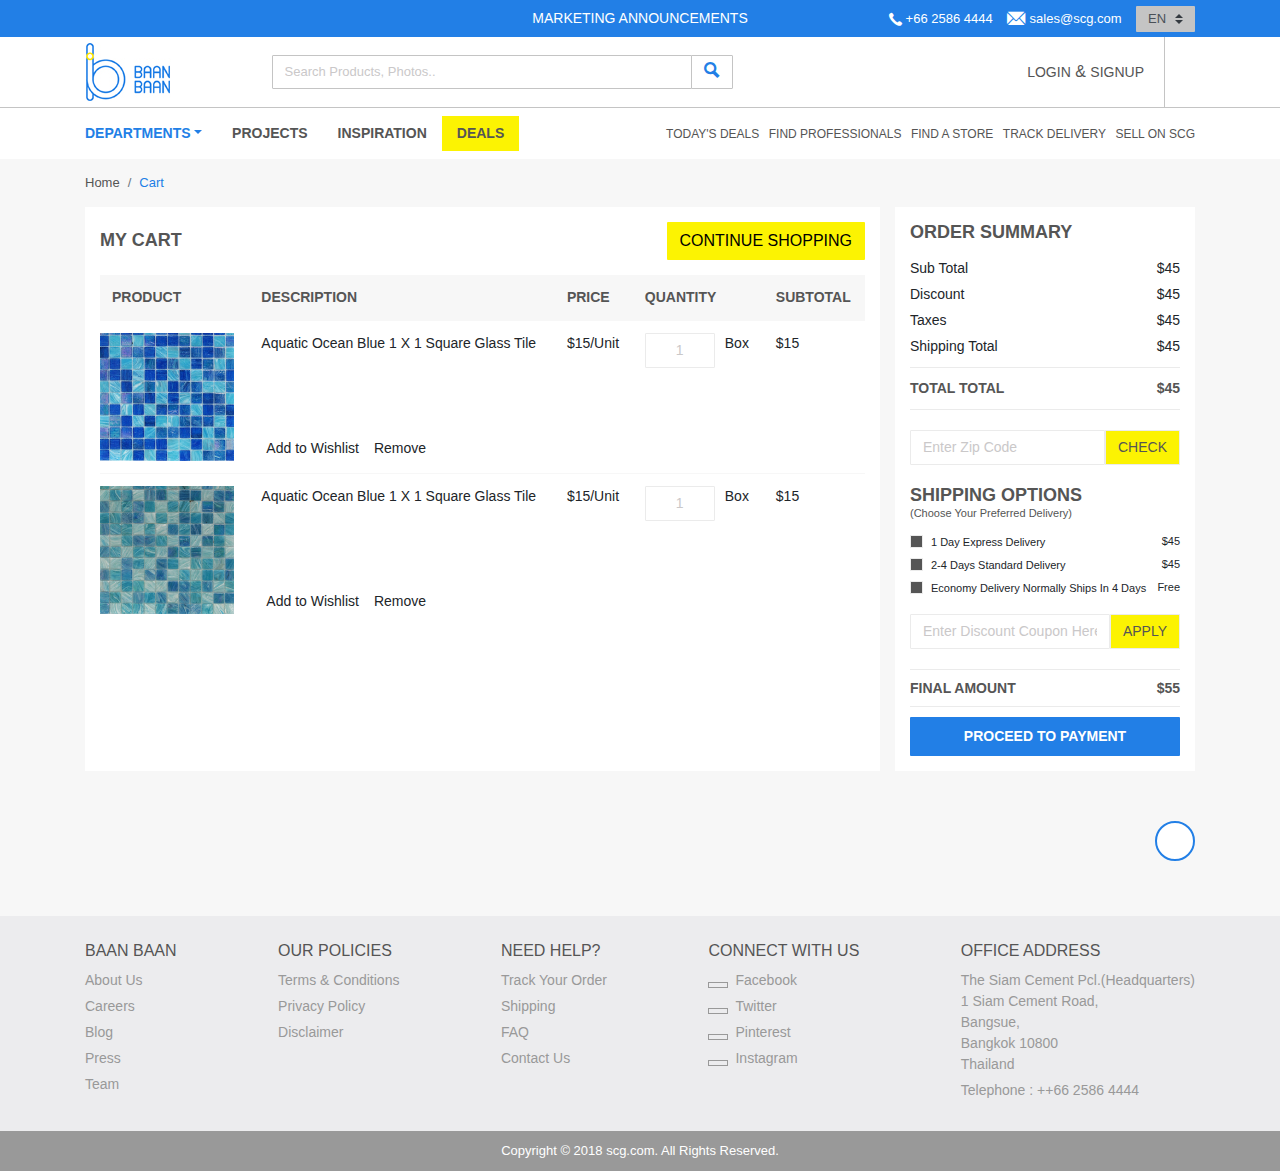
==== cart.html @ ddc169be "cart and inspiration" ====
<!doctype html>
<html lang="en">
    <head>
        <meta charset="utf-8">
        <meta name="viewport" content="width=device-width, initial-scale=1, shrink-to-fit=no">
        <meta name="description" content="">
        <meta name="author" content="">
        <link rel="icon" href="images/favicon.ico">

        <title>Baan Baan - Cart</title>

        <!-- Bootstrap core CSS -->
        <link href="css/bootstrap.min.css" rel="stylesheet">

        <link rel="stylesheet" href="https://use.fontawesome.com/releases/v5.1.0/css/all.css" integrity="sha384-lKuwvrZot6UHsBSfcMvOkWwlCMgc0TaWr+30HWe3a4ltaBwTZhyTEggF5tJv8tbt" crossorigin="anonymous">

        <!-- Icon styles for this template -->
        <link href="css/icomoon.css" rel="stylesheet">

        <!-- Custom styles for this template -->
        <link href="css/style.css" rel="stylesheet">
    </head>

    <body>

        <div class="wrap">
            <div class="badge-panel">
                <div class="container">
                    <div class="clearfix pad">
                        <span class="mobsignup"><a href="#">Login</a> / <a href="#">Signup</a></span>
                        <div class="badge-items">
                            <span class="tele">
                                <i class="icon-phone"></i> +66 2586 4444
                            </span>
                            <span class="mail">
                                <i class="icon-envelope"></i> <a href="mailto:sales@scg.com">sales@scg.com</a>
                            </span>
                            <span class="lang">
                                <select class="custom-select">
                                    <option selected>En</option>
                                    <option value="1">Ge</option>
                                    <option value="2">Fr</option>
                                    <option value="3">Sp</option>
                                </select>
                            </span>
                        </div>
                        <h4>Marketing Announcements</h4>
                    </div>
                </div>
            </div>
            <div class="header-panel">
                <div class="container">
                    <div id="logo"><a href="index.html" title="Baan Baan"><img src="images/logo.jpg" alt="Baan Baan"></a></div>
                    <div id="main-search">
                        <div class="input-group">
                            <input type="text" class="form-control" placeholder="Search Products, Photos.." aria-label="Search Products, Photos.." aria-describedby="basic-addon2">
                            <div class="input-group-append">
                                <button class="btn btn-outline-secondary" type="button"><i class="icon-search"></i></button>
                            </div>
                        </div>
                    </div>
                    <div id="account"><span id="signup">
                        <a href="#">Login</a> &amp; <a href="#">Signup</a>
                        </span>
                        <span id="cart">
                            <a href="#"><i class="far fa-heart"></i></a>
                            <a href="cart.html"><i class="fas fa-shopping-cart"></i></a>
                        </span>
                    </div>
                </div>
            </div>
        </div>


        <div id="menu_area" class="menu-area">
            <div class="container">
                <div class="">


                    <div class="nav-pad-main">
                        <div class="nav-pad-quick">
                            <ul class="quickmain">
                                <li><a href="#">Today's Deals</a></li>
                                <li><a href="#">Find Professionals</a></li>
                                <li><a href="#">Find A Store</a></li>
                                <li><a href="#">Track Delivery</a></li>
                                <li><a href="#">Sell On SCG</a></li>
                            </ul>
                            <div class="quickmob btn-group">
                                <button type="button" class="btn btn-link dropdown-toggle" data-toggle="dropdown" aria-haspopup="true" aria-expanded="false">
                                    <i class="fas fa-ellipsis-v"></i>
                                </button>
                                <div class="dropdown-menu dropdown-menu-right">
                                    <button class="dropdown-item" type="button">Today's Deals</button>
                                    <button class="dropdown-item" type="button">Find Professionals</button>
                                    <button class="dropdown-item" type="button">Find A Store</button>
                                    <button class="dropdown-item" type="button">Track Delivery</button>
                                    <button class="dropdown-item" type="button">Sell On SCG</button>
                                </div>
                            </div>
                        </div>
                        <nav class="navbar navbar-light navbar-expand-lg mainmenu">
                            <button class="navbar-toggler" type="button" data-toggle="collapse" data-target="#navbarSupportedContent" aria-controls="navbarSupportedContent" aria-expanded="false" aria-label="Toggle navigation">
                                <span class="navbar-toggler-icon"></span>
                            </button>
                            <div class="collapse navbar-collapse" id="navbarSupportedContent">
                                <ul class="navbar-nav mr-auto">

                                    <li class="active dropdown">
                                        <a class="dropdown-toggle" href="#" id="navbarDropdown" role="button" data-toggle="dropdown" aria-haspopup="true" aria-expanded="false">Departments</a>
                                        <ul class="dropdown-menu parent" aria-labelledby="navbarDropdown">
                                            <li class="dropdown">
                                                <a class="dropdown-toggle" href="#" id="navbarDropdown" role="button" data-toggle="dropdown" aria-haspopup="true" aria-expanded="false">Flooring</a>
                                                <ul class="dropdown-menu" aria-labelledby="navbarDropdown">
                                                    <li><a href="#">Laminate</a></li>
                                                    <li><a href="#">Hardwood</a></li>
                                                    <li><a href="#">Tile</a></li>
                                                </ul>
                                            </li>
                                            <li><a href="#">Ceiling</a></li>
                                            <li><a href="#">Roofing</a></li>
                                            <li><a href="#">Landscaping</a></li>
                                            <li><a href="#">Bathroom</a></li>
                                            <li><a href="#">Kitchen</a></li>
                                            <li><a href="#">Doors &amp; Windows</a></li>
                                            <li><a href="#">Furniture</a></li>
                                            <li><a href="#">Accessories</a></li>

                                        </ul>
                                    </li>

                                    <li><a href="#">Projects</a></li>
                                    <li><a href="inspiration.html">Inspiration</a></li>
                                    <li><a href="product-list.html" class="special">Deals</a></li>

                                </ul>
                            </div>
                        </nav>
                    </div>

                </div>
            </div>
        </div>   


        <main role="content" class="content-wrap" id="product-detail">
            <div class="container">
                <nav aria-label="breadcrumb">
                    <ol class="breadcrumb">
                        <li class="breadcrumb-item"><a href="#">Home</a></li>
                        <li class="breadcrumb-item active" aria-current="page">Cart</li>
                    </ol>
                </nav>

                <div class="cart-pad">
                    <div class="my-cart">
                        <h1>my cart<button class="btn btn-shopping">Continue Shopping</button></h1>
                        <div class="table-responsive">
                            <table class="table">

                                <thead>
                                    <tr>
                                        <th scope="col">Product</th>
                                        <th scope="col">Description</th>
                                        <th scope="col">Price</th>
                                        <th scope="col">Quantity</th>
                                        <th scope="col">Subtotal</th>
                                    </tr>
                                </thead>
                                <tbody>
                                    <tr>
                                        <td scope="row"><div class="bximg">
                                            <a href="product-detail.html"><img src="images/product1.jpg" alt="Best Deal 1"></a>
                                            </div></td>
                                        <td>
                                            <div class="my-cart-item-desc">
                                                <span class="cart-item-desc">Aquatic Ocean Blue 1 X 1 Square Glass Tile</span>
                                                <span class="cart-item-add-remove"><i class="far fa-heart"></i>Add to Wishlist<i class="far fa-trash-alt"></i>Remove</span>
                                            </div>

                                        </td>
                                        <td>$15/Unit</td>
                                        <td><label class="quantity"><input type="text" value="1" class="form-control">Box</label></td>
                                        <td>$15</td>
                                    </tr>
                                    <tr>
                                        <td scope="row"><div class="bximg">
                                            <a href="product-detail.html"><img src="images/product2.jpg" alt="Best Deal 1"></a>
                                            </div></td>
                                        <td>
                                            <div class="my-cart-item-desc">
                                                <span class="cart-item-desc">Aquatic Ocean Blue 1 X 1 Square Glass Tile</span>
                                                <span class="cart-item-add-remove"><i class="far fa-heart"></i>Add to Wishlist<i class="far fa-trash-alt"></i>Remove</span>
                                            </div>

                                        </td>
                                        <td>$15/Unit</td>
                                        <td><label class="quantity"><input type="text" value="1" class="form-control">Box</label></td>
                                        <td>$15</td>
                                    </tr>

                                </tbody>
                            </table>
                        </div>
                    </div>
                    <div class="order-summary">
                        <div class="pad">
                            <h1>Order Summary</h1>
                            <div class="order-list">
                                <ul>
                                    <li><label>Sub Total</label> <label>$45</label></li>
                                    <li><label>Discount</label> <label>$45</label></li>
                                    <li><label>Taxes</label> <label>$45</label></li>
                                    <li><label>Shipping Total</label> <label>$45</label></li>
                                    <li><label>Total Total</label> <label>$45</label></li>

                                </ul>
                            </div>

                            <div class="bx-inp">
                                <form>
                                    <input type="text" class="form-control" id="inlineFormInputName" placeholder="Enter Zip Code">
                                    <button type="submit" class="btn btn-primary">Check</button>
                                </form>
                            </div>
                        </div>
                        <div class="pad">
                            <h1>Shipping Options<small>(Choose your preferred delivery)</small></h1>
                            <div class="order-list shipping">
                                <ul>
                                    <li><label><span class="color-badge">&nbsp;</span>1 Day Express Delivery</label> <label>$45</label></li>
                                    <li><label><span class="color-badge">&nbsp;</span>2-4 Days Standard Delivery</label> <label>$45</label></li>
                                    <li><label><span class="color-badge">&nbsp;</span>Economy delivery normally ships in 4 days</label> <label>Free</label></li>
                                    <li><div class="bx-inp">
                                        <form>
                                            <input type="text" class="form-control" id="inlineFormInputName" placeholder="Enter Discount Coupon Here">
                                            <button type="submit" class="btn btn-primary">Apply</button>
                                        </form>
                                        </div></li>
                                    <li><label>Final Amount</label> <label>$55</label></li>

                                </ul>
                            </div>
                            
                        </div>
                        <button type="button" class="btn btn-payment btn-lg btn-block">Proceed to Payment</button>
                    </div>
                </div>

            </div>
        </main>

        <!--        <button type="button" id="btn-feed" class="btn">Feedback</button>-->

        <div id="chat-wrap">
            <div class="container">
                <button class="popper" data-toggle="popover"><i class="fas fa-comments"></i></button> 
                <div class="popper-content" style="display: none;">
                    <div class="bxchat">
                        <div class="head">
                            <h2>MySCG Team<br><span>Instant Communicator</span></h2>
                        </div>
                        <div class="pad">
                            <button type="button" class="btn btn-primary btn-md btn-block">Start A Conversation</button>
                        </div>
                    </div>
                </div>
            </div>
        </div>







        <footer id="footer">
            <div class="container">
                <div class="foot-pad">
                    <ul>
                        <li><h3>Baan Baan</h3></li>
                        <li><a href="#">About Us</a></li>
                        <li><a href="#">Careers</a></li>
                        <li><a href="#">Blog</a></li>
                        <li><a href="#">Press</a></li>
                        <li><a href="#">Team</a></li>
                    </ul>
                    <ul>
                        <li><h3>Our Policies</h3></li>
                        <li><a href="#">Terms &amp; Conditions</a></li>
                        <li><a href="#">Privacy Policy</a></li>
                        <li><a href="#">Disclaimer</a></li>
                    </ul>
                    <ul>
                        <li><h3>Need Help?</h3></li>
                        <li><a href="#">Track Your Order</a></li>
                        <li><a href="#">Shipping</a></li>
                        <li><a href="#">FAQ</a></li>
                        <li><a href="#">Contact Us</a></li>
                    </ul>
                    <ul>
                        <li><h3>Connect with Us</h3></li>
                        <li><a href="#"><span><i class="fab fa-facebook-f"></i></span>Facebook</a></li>
                        <li><a href="#"><span><i class="fab fa-twitter"></i></span>Twitter</a></li>
                        <li><a href="#"><span><i class="fab fa-pinterest"></i></span>Pinterest</a></li>
                        <li><a href="#"><span><i class="fab fa-instagram"></i></span>Instagram</a></li>
                    </ul>
                    <ul>
                        <li><h3>Office Address</h3></li>
                        <li>The Siam Cement Pcl.(Headquarters)<br>
                            1 Siam Cement Road,<br>
                            Bangsue,<br>
                            Bangkok 10800<br>
                            Thailand
                        </li>
                        <li>Telephone : ++66 2586 4444</li>
                    </ul>
                </div>
            </div>
            <div class="rights">
                Copyright &copy; 2018 scg.com. All Rights Reserved.
            </div>
        </footer>







        <button onclick="topFunction()" id="myBtn" title="Go to top"><i class="fas fa-arrow-circle-up"></i></button>



        <script>
            // When the user scrolls down 20px from the top of the document, show the button
            window.onscroll = function() {scrollFunction()};

            function scrollFunction() {
                if (document.body.scrollTop > 20 || document.documentElement.scrollTop > 20) {
                    document.getElementById("myBtn").style.display = "block";
                } else {
                    document.getElementById("myBtn").style.display = "none";
                }
            }

            // When the user clicks on the button, scroll to the top of the document
            function topFunction() {
                document.body.scrollTop = 0;
                document.documentElement.scrollTop = 0;
            }
        </script>


        <!-- Bootstrap core JavaScript
================================================== -->
        <!-- Placed at the end of the document so the pages load faster -->
        <script src="js/jquery-3.2.1.slim.min.js" integrity="sha384-KJ3o2DKtIkvYIK3UENzmM7KCkRr/rE9/Qpg6aAZGJwFDMVNA/GpGFF93hXpG5KkN" crossorigin="anonymous"></script>
        <script>window.jQuery || document.write('<script src="js/jquery-slim.min.js"><\/script>')</script>
        <script src="js/popper.min.js"></script>
        <script src="js/bootstrap.min.js"></script>

        <!--Custom Chat Box-->
        <script>
            $('.popper').popover({
                placement: 'top',
                container: '#chat-wrap .container',
                html: true,
                content: function () {
                    return $(this).next('.popper-content').html();
                }
            });

        </script>
        <!--Custom Chat Box-->
        <!--Prevent auto slide in Carousel-->
        <script>
            $('.carousel').carousel({
                interval: false;
            });
        </script>
        <!--Prevent auto slide in Carousel-->
    </body>
</html>
---- css/icomoon.css ----
@font-face {
  font-family: 'icomoon';
  src:  url('fonts/icomoon.eot?jbvt9e');
  src:  url('fonts/icomoon.eot?jbvt9e#iefix') format('embedded-opentype'),
    url('fonts/icomoon.ttf?jbvt9e') format('truetype'),
    url('fonts/icomoon.woff?jbvt9e') format('woff'),
    url('fonts/icomoon.svg?jbvt9e#icomoon') format('svg');
  font-weight: normal;
  font-style: normal;
}

[class^="icon-"], [class*=" icon-"] {
  /* use !important to prevent issues with browser extensions that change fonts */
  font-family: 'icomoon' !important;
  speak: none;
  font-style: normal;
  font-weight: normal;
  font-variant: normal;
  text-transform: none;
  line-height: 1;
  
  /* Enable Ligatures ================ */
  letter-spacing: 0;
  -webkit-font-feature-settings: "liga";
  -moz-font-feature-settings: "liga=1";
  -moz-font-feature-settings: "liga";
  -ms-font-feature-settings: "liga" 1;
  font-feature-settings: "liga";
  -webkit-font-variant-ligatures: discretionary-ligatures;
  font-variant-ligatures: discretionary-ligatures;

  /* Better Font Rendering =========== */
  -webkit-font-smoothing: antialiased;
  -moz-osx-font-smoothing: grayscale;
}

.icon-ar-logo:before {
  content: "\e961";
}
.icon-display-setting:before {
  content: "\e960";
  color: #4a4a4a;
}
.icon-points:before {
  content: "\e959";
}
.icon-fullscreen:before {
  content: "\e95f";
}
.icon-conference-graphic .path1:before {
  content: "\e95d";
  color: rgb(65, 65, 65);
}
.icon-conference-graphic .path2:before {
  content: "\e95e";
  margin-left: -4.96484375em;
  color: rgb(99, 188, 72);
}
.icon-externallinks:before {
  content: "\e95c";
  color: #77aaa0;
}
.icon-seehow-right:before {
  content: "\e95b";
  color: #6ea393;
}
.icon-seehow-down:before {
  content: "\e95a";
  color: #6ea393;
}
.icon-basic:before {
  content: "\e956";
  color: #5d5d5d;
}
.icon-color:before {
  content: "\e957";
  color: #5d5d5d;
}
.icon-stripe:before {
  content: "\e958";
  color: #5d5d5d;
}
.icon-one-col-grid:before {
  content: "\e949";
  color: #6aa899;
}
.icon-one-two-third-col-grid:before {
  content: "\e94a";
  color: #6aa899;
}
.icon-two-col-grid:before {
  content: "\e94b";
  color: #6aa899;
}
.icon-two-third-one-col-grid:before {
  content: "\e94c";
  color: #6aa899;
}
.icon-browser:before {
  content: "\e955";
  color: #cdcdcd;
}
.icon-warning:before {
  content: "\e954";
}
.icon-twitter3:before {
  content: "\e953";
}
.icon-twitter2:before {
  content: "\e909";
}
.icon-add-folder:before {
  content: "\e946";
}
.icon-add-report:before {
  content: "\e947";
}
.icon-add-search:before {
  content: "\e948";
}
.icon-mlg-logo:before {
  content: "\e945";
}
.icon-program-alt-3:before {
  content: "\e944";
}
.icon-question-circle:before {
  content: "\e943";
}
.icon-default_chatuser .path1:before {
  content: "\e939";
  color: rgb(188, 214, 209);
}
.icon-default_chatuser .path2:before {
  content: "\e93a";
  margin-left: -1.0185546875em;
  color: rgb(255, 255, 255);
  opacity: 0.5;
}
.icon-default_chatuser .path3:before {
  content: "\e93b";
  margin-left: -1.0185546875em;
  color: rgb(255, 255, 255);
  opacity: 0.5;
}
.icon-default_chatuser .path4:before {
  content: "\e93c";
  margin-left: -1.0185546875em;
  color: rgb(119, 170, 160);
}
.icon-default_user .path1:before {
  content: "\e93d";
  color: rgb(188, 214, 209);
}
.icon-default_user .path2:before {
  content: "\e93e";
  margin-left: -1.1171875em;
  color: rgb(119, 170, 160);
}
.icon-default_user .path3:before {
  content: "\e93f";
  margin-left: -1.1171875em;
  color: rgb(119, 170, 160);
}
.icon-default_user .path4:before {
  content: "\e940";
  margin-left: -1.1171875em;
  color: rgb(119, 170, 160);
}
.icon-default_user .path5:before {
  content: "\e941";
  margin-left: -1.1171875em;
  color: rgb(119, 170, 160);
}
.icon-default_user .path6:before {
  content: "\e942";
  margin-left: -1.1171875em;
  color: rgb(119, 170, 160);
}
.icon-remove-circle:before {
  content: "\e938";
}
.icon-analytics-locked:before {
  content: "\e937";
}
.icon-trial-logo:before {
  content: "\e936";
}
.icon-npxstd-logo:before {
  content: "\e932";
}
.icon-basic-logo:before {
  content: "\e933";
}
.icon-npxent-logo:before {
  content: "\e934";
}
.icon-npxpro-logo:before {
  content: "\e935";
}
.icon-npxnow-logo:before {
  content: "\e931";
}
.icon-research:before {
  content: "\e930";
}
.icon-npx-logo:before {
  content: "\e92e";
}
.icon-npxnow:before {
  content: "\e92f";
}
.icon-info-2:before {
  content: "\e92d";
}
.icon-dogandbone:before {
  content: "\e92c";
  color: #555;
}
.icon-robot:before {
  content: "\e92b";
  color: #6aa898;
}
.icon-popup:before {
  content: "\e929";
}
.icon-drag2:before {
  content: "\e92a";
}
.icon-help:before {
  content: "\e928";
  color: #5d5d5d;
}
.icon-desktop:before {
  content: "\e923";
}
.icon-mobile_landscape:before {
  content: "\e924";
}
.icon-mobile_portrait:before {
  content: "\e925";
}
.icon-tablet_landscape:before {
  content: "\e926";
}
.icon-tablet_portrait:before {
  content: "\e927";
}
.icon-question:before {
  content: "\e922";
  color: #5d5d5d;
}
.icon-heatmap:before {
  content: "\e920";
}
.icon-large-heatmap:before {
  content: "\e921";
}
.icon-Dive:before {
  content: "\e91f";
  color: #5d5d5d;
}
.icon-sadserver:before {
  content: "\e91e";
  color: #24937e;
}
.icon-internalname:before {
  content: "\e91d";
  color: #5d5d5d;
}
.icon-hmm:before {
  content: "\e919";
  color: #4d4c4d;
}
.icon-ohno:before {
  content: "\e91a";
  color: #4d4c4d;
}
.icon-sorry:before {
  content: "\e91b";
  color: #4d4c4d;
}
.icon-uhoh:before {
  content: "\e91c";
  color: #4d4c4d;
}
.icon-drag:before {
  content: "\e918";
}
.icon-na:before {
  content: "\e917";
  color: #a3a9af;
}
.icon-lock_selected:before {
  content: "\e916";
}
.icon-favorites_unselected:before {
  content: "\e915";
}
.icon-smiley-na:before {
  content: "\e914";
  color: #a3a9af;
}
.icon-errorlog:before {
  content: "\e912";
}
.icon-tripadvisor:before {
  content: "\e910";
}
.icon-favorites_selected2:before {
  content: "\e90c";
}
.icon-Favorites_Unselected:before {
  content: "\e90d";
}
.icon-folder-new:before {
  content: "\e90e";
}
.icon-Lock_Selected:before {
  content: "\e90f";
}
.icon-lock_unselected:before {
  content: "\e911";
}
.icon-Video:before {
  content: "\e90a";
  color: #5d5d5d;
}
.icon-facebook2:before {
  content: "\e907";
}
.icon-linkedin2:before {
  content: "\e908";
}
.icon-google-plus:before {
  content: "\e901";
}
.icon-amazon2:before {
  content: "\e902";
}
.icon-google:before {
  content: "\e903";
}
.icon-wordpress2:before {
  content: "\e904";
}
.icon-yelp:before {
  content: "\e905";
}
.icon-yoko:before {
  content: "\e906";
}
.icon-print:before {
  content: "\e900";
}
.icon-impersonate:before {
  content: "\e802";
}
.icon-btnspagination:before {
  content: "\e801";
}
.icon-btnsfuelindicator:before {
  content: "\e800";
  color: #555;
}
.icon-face-oh-no:before {
  content: "\e6f7";
}
.icon-face-sorry:before {
  content: "\e6f8";
}
.icon-face-uh-oh:before {
  content: "\e6f9";
}
.icon-message:before {
  content: "\e6f6";
}
.icon-import_history:before {
  content: "\e6f4";
}
.icon-follow_up_action_history:before {
  content: "\e6f3";
}
.icon-access_history:before {
  content: "\e6ed";
}
.icon-advanced_exports_history:before {
  content: "\e6ee";
}
.icon-contact_invitation_import_history:before {
  content: "\e6ef";
}
.icon-contact_invitations:before {
  content: "\e6f0";
}
.icon-do_not_send_addresses:before {
  content: "\e6f1";
}
.icon-export:before {
  content: "\e6f2";
}
.icon-login_history:before {
  content: "\e6f5";
}
.icon-r-arrow-top:before {
  content: "\e6e9";
}
.icon-r-arrow-left:before {
  content: "\e6ea";
}
.icon-r-arrow-down:before {
  content: "\e6eb";
}
.icon-r-arrow-right:before {
  content: "\e6ec";
}
.icon-icon-impersonate:before {
  content: "\e6e8";
}
.icon-Shuffle:before {
  content: "\e6e7";
}
.icon-mobile-options:before {
  content: "\e6e6";
}
.icon-AdvancedExportHistory:before {
  content: "\e6e3";
}
.icon-ContactSurveyInvitations:before {
  content: "\e6e4";
}
.icon-Exports:before {
  content: "\e6e5";
}
.icon-info:before {
  content: "\e6e2";
}
.icon-selected-item:before {
  content: "\e6e0";
}
.icon-square-mail:before {
  content: "\e6e1";
}
.icon-sorry-face-2:before {
  content: "\e6df";
}
.icon-stackedbar:before {
  content: "\e6dd";
}
.icon-stackedcolumn:before {
  content: "\e6de";
}
.icon-survey-responses:before {
  content: "\e6db";
}
.icon-survey-invitestatus:before {
  content: "\e6dc";
}
.icon-stacked-areachart:before {
  content: "\e6da";
}
.icon-sparkscore2:before {
  content: "\e6d9";
}
.icon-arrowthin-up:before {
  content: "\e6d7";
}
.icon-arrowthin-down:before {
  content: "\e6d8";
}
.icon-systemsettings:before {
  content: "\e6cf";
}
.icon-reportfilters:before {
  content: "\e6d0";
}
.icon-followupactionhistory:before {
  content: "\e6d1";
}
.icon-accesshistory:before {
  content: "\e6d2";
}
.icon-sampleupdate:before {
  content: "\e6d3";
}
.icon-exports:before {
  content: "\e6d4";
}
.icon-export-history:before {
  content: "\e6d5";
}
.icon-loginhistory:before {
  content: "\e6d6";
}
.icon-accountmap:before {
  content: "\e6ce";
}
.icon-companies:before {
  content: "\e6cd";
}
.icon-history:before {
  content: "\e6c4";
}
.icon-singlesignon:before {
  content: "\e6c5";
}
.icon-enterprisesettings:before {
  content: "\e6c6";
}
.icon-scheduledjobs:before {
  content: "\e6c7";
}
.icon-dataaccesshierarchy:before {
  content: "\e6c8";
}
.icon-manualsurveyentry:before {
  content: "\e6c9";
}
.icon-donotsendadress:before {
  content: "\e6ca";
}
.icon-contactupdates:before {
  content: "\e6cb";
}
.icon-score:before {
  content: "\e6cc";
}
.icon-bubble:before {
  content: "\e6c3";
}
.icon-nopreview:before {
  content: "\e6c1";
}
.icon-cookie:before {
  content: "\e6c2";
}
.icon-worldcloud:before {
  content: "\e6bf";
}
.icon-steamgraph:before {
  content: "\e6c0";
}
.icon-logodark:before {
  content: "\e6bd";
  color: #444;
}
.icon-hourglass:before {
  content: "\e6be";
  color: #444;
}
.icon-not-responded:before {
  content: "\e6bc";
  color: #444;
}
.icon-sorry-face:before {
  content: "\e6bb";
  color: #444;
}
.icon-currentstep2:before {
  content: "\e6ba";
  color: #444;
}
.icon-Oops:before {
  content: "\e6b9";
  color: #444;
}
.icon-areachart:before {
  content: "\e6b8";
  color: #444;
}
.icon-import-relationshipfeedback:before {
  content: "\e6b5";
  color: #444;
}
.icon-edit-relationshipsurvey:before {
  content: "\e6b6";
  color: #444;
}
.icon-setup-listening:before {
  content: "\e6b7";
  color: #444;
}
.icon-segment:before {
  content: "\e692";
  color: #444;
}
.icon-arrowthin-left:before {
  content: "\e606";
  color: #444;
}
.icon-arrowthin-right:before {
  content: "\e6b3";
  color: #444;
}
.icon-check-circle:before {
  content: "\e6b2";
  color: #444;
}
.icon-testdrive:before {
  content: "\e6b1";
  color: #444;
}
.icon-writing-board:before {
  content: "\e69c";
  color: #444;
}
.icon-corporatejourney-dotted:before {
  content: "\e6ae";
  color: #444;
}
.icon-corporatejourney-solid:before {
  content: "\e6af";
  color: #444;
}
.icon-facebook:before {
  content: "\e60b";
  color: #444;
}
.icon-linkedin:before {
  content: "\e614";
  color: #444;
}
.icon-remove:before {
  content: "\e626";
  color: #444;
}
.icon-twitter:before {
  content: "\e679";
  color: #444;
}
.icon-chart-icon1:before {
  content: "\e6a9";
  color: #444;
}
.icon-chart-icon2:before {
  content: "\e6aa";
  color: #444;
}
.icon-invitation-delivery-icon1:before {
  content: "\e6ab";
  color: #444;
}
.icon-invitation-delivery-icon2:before {
  content: "\e6ac";
  color: #444;
}
.icon-invitation-delivery-icon3:before {
  content: "\e6ad";
  color: #444;
}
.icon-logo-nps:before {
  content: "\e6a7";
  color: #444;
}
.icon-consumerjourney:before {
  content: "\e6a5";
  color: #444;
}
.icon-corporatejourney:before {
  content: "\e6a6";
  color: #444;
}
.icon-msg-nodata:before {
  content: "\e6a2";
  color: #444;
}
.icon-msg-bugfound:before {
  content: "\e6a1";
  color: #444;
}
.icon-msg-nostuff:before {
  content: "\e6a3";
  color: #444;
}
.icon-msg-unexpecthappned:before {
  content: "\e6a4";
  color: #444;
}
.icon-website:before {
  content: "\e6a0";
  color: #444;
}
.icon-database:before {
  content: "\e69b";
}
.icon-image:before {
  content: "\e69a";
}
.icon-field:before {
  content: "\e699";
}
.icon-contact:before {
  content: "\e696";
}
.icon-contactlist:before {
  content: "\e695";
}
.icon-segment2:before {
  content: "\e6b4";
}
.icon-eventdetail:before {
  content: "\e693";
}
.icon-contactfield:before {
  content: "\e694";
}
.icon-previlege:before {
  content: "\e697";
}
.icon-roles:before {
  content: "\e698";
}
.icon-phone:before {
  content: "\e630";
}
.icon-customerjourney-4:before {
  content: "\e691";
}
.icon-customerjourney-3:before {
  content: "\e68f";
}
.icon-mobilizepromoters-4:before {
  content: "\e690";
}
.icon-contacts-4:before {
  content: "\e68d";
}
.icon-touchpoint-3:before {
  content: "\e68e";
}
.icon-contacts-3:before {
  content: "\e68a";
}
.icon-touchpoint-2:before {
  content: "\e68b";
}
.icon-customerjourney-2:before {
  content: "\e68c";
}
.icon-link:before {
  content: "\e688";
}
.icon-signout:before {
  content: "\e689";
}
.icon-globe:before {
  content: "\e686";
}
.icon-linechart:before {
  content: "\e685";
}
.icon-arrow:before {
  content: "\e654";
  color: #444;
}
.icon-tasklist:before {
  content: "\e600";
}
.icon-team:before {
  content: "\e601";
}
.icon-threecolumn:before {
  content: "\e602";
}
.icon-tick:before {
  content: "\e603";
}
.icon-times-alt:before {
  content: "\e604";
}
.icon-touchpoint:before {
  content: "\e605";
}
.icon-touchpoint-alert:before {
  content: "\e607";
}
.icon-touchpoint-alt:before {
  content: "\e608";
}
.icon-transactional_listening_post:before {
  content: "\e609";
}
.icon-tumblr:before {
  content: "\e60a";
}
.icon-verticalbar:before {
  content: "\e60c";
}
.icon-verticalstacked:before {
  content: "\e60d";
}
.icon-wordpress:before {
  content: "\e60e";
}
.icon-relationship-graph-1:before {
  content: "\e60f";
}
.icon-relationship-graph-2:before {
  content: "\e610";
}
.icon-relationship-loyalty-1:before {
  content: "\e611";
}
.icon-relationshiployalty-2:before {
  content: "\e612";
}
.icon-relationship-touchpoint:before {
  content: "\e613";
}
.icon-schedule-download:before {
  content: "\e615";
}
.icon-search:before {
  content: "\e616";
}
.icon-selectlist:before {
  content: "\e617";
}
.icon-settings:before {
  content: "\e618";
}
.icon-settings-alt:before {
  content: "\e619";
}
.icon-share:before {
  content: "\e61a";
}
.icon-signalnetwork:before {
  content: "\e61b";
}
.icon-signalnetwork-2:before {
  content: "\e61c";
}
.icon-singlecolumn:before {
  content: "\e61d";
}
.icon-smiley-default:before {
  content: "\e61e";
}
.icon-snapshot:before {
  content: "\e61f";
}
.icon-sparkscore:before {
  content: "\e620";
}
.icon-sparkscoretouchpoint:before {
  content: "\e621";
}
.icon-sparkscoretouchpoint-2:before {
  content: "\e622";
}
.icon-subscribed:before {
  content: "\e623";
}
.icon-subscribed-alt:before {
  content: "\e624";
}
.icon-subscribed-alt-2:before {
  content: "\e625";
}
.icon-loyaltylab:before {
  content: "\e627";
}
.icon-max-min:before {
  content: "\e628";
}
.icon-minimise:before {
  content: "\e629";
}
.icon-mobile-application:before {
  content: "\e62a";
}
.icon-mobilizepromoters-1:before {
  content: "\e62b";
}
.icon-mobilizepromoters-2:before {
  content: "\e62c";
}
.icon-ncount:before {
  content: "\e62d";
}
.icon-normalscreen:before {
  content: "\e62e";
}
.icon-passive:before {
  content: "\e62f";
}
.icon-picture:before {
  content: "\e631";
}
.icon-pin-1:before {
  content: "\e632";
}
.icon-pin-2:before {
  content: "\e633";
}
.icon-pin-3:before {
  content: "\e634";
}
.icon-pinblank:before {
  content: "\e635";
}
.icon-pinblank-alt:before {
  content: "\e636";
}
.icon-product-release-1:before {
  content: "\e637";
}
.icon-product-release-2:before {
  content: "\e638";
}
.icon-product-roadmap:before {
  content: "\e639";
}
.icon-program:before {
  content: "\e63a";
}
.icon-program-alt-1:before {
  content: "\e63b";
}
.icon-program-alt-2:before {
  content: "\e63c";
}
.icon-programhealth:before {
  content: "\e63d";
}
.icon-programhealth-2:before {
  content: "\e63e";
}
.icon-program-tools-1:before {
  content: "\e63f";
}
.icon-program-tools-2:before {
  content: "\e640";
}
.icon-program-tools-alt-1:before {
  content: "\e641";
}
.icon-program-tools-alt-2:before {
  content: "\e642";
}
.icon-promoter:before {
  content: "\e643";
}
.icon-promoterdriver:before {
  content: "\e644";
}
.icon-academy:before {
  content: "\e645";
}
.icon-actions:before {
  content: "\e646";
}
.icon-add:before {
  content: "\e647";
}
.icon-advanced-display-settings:before {
  content: "\e648";
}
.icon-advanced-filters:before {
  content: "\e649";
}
.icon-alerts:before {
  content: "\e64a";
}
.icon-alerts-2:before {
  content: "\e64b";
}
.icon-amazon:before {
  content: "\e64c";
}
.icon-analytics-1:before {
  content: "\e64d";
}
.icon-analytics-2:before {
  content: "\e64e";
}
.icon-angledown:before {
  content: "\e64f";
}
.icon-angleleft:before {
  content: "\e650";
}
.icon-angleright:before {
  content: "\e651";
}
.icon-angleup:before {
  content: "\e652";
}
.icon-annotate:before {
  content: "\e653";
}
.icon-basicpin:before {
  content: "\e655";
}
.icon-calendar:before {
  content: "\e656";
}
.icon-cloud:before {
  content: "\e657";
}
.icon-cloudlab:before {
  content: "\e658";
}
.icon-cloudlab-2:before {
  content: "\e659";
}
.icon-collectivetouchpoint:before {
  content: "\e65a";
}
.icon-collectivetouchpoint-2:before {
  content: "\e65b";
}
.icon-collectivetouchpoint-alt:before {
  content: "\e65c";
}
.icon-commentstream:before {
  content: "\e65d";
}
.icon-commentstream-2:before {
  content: "\e65e";
}
.icon-commentstream-3:before {
  content: "\e65f";
}
.icon-contacts-1:before {
  content: "\e660";
}
.icon-contacts-2:before {
  content: "\e661";
}
.icon-csv:before {
  content: "\e662";
}
.icon-customer-experience-cloud:before {
  content: "\e663";
}
.icon-customergraph:before {
  content: "\e664";
}
.icon-customergraph-2:before {
  content: "\e665";
}
.icon-customergraph-3:before {
  content: "\e666";
}
.icon-customergraph-4:before {
  content: "\e667";
}
.icon-customergraph-5:before {
  content: "\e668";
}
.icon-customergraph-6:before {
  content: "\e669";
}
.icon-customergraph-7:before {
  content: "\e66a";
}
.icon-customergraph-8:before {
  content: "\e66b";
}
.icon-customergraph-9:before {
  content: "\e66c";
}
.icon-customergraph-10:before {
  content: "\e66d";
}
.icon-customergraph-11:before {
  content: "\e66e";
}
.icon-customergraph-alt:before {
  content: "\e66f";
}
.icon-customerjourney:before {
  content: "\e670";
}
.icon-delete:before {
  content: "\e671";
}
.icon-detractor:before {
  content: "\e672";
}
.icon-detractordriver:before {
  content: "\e673";
}
.icon-dish:before {
  content: "\e674";
}
.icon-displaysettings:before {
  content: "\e675";
}
.icon-doublecolumn:before {
  content: "\e676";
}
.icon-download:before {
  content: "\e677";
}
.icon-envelope:before {
  content: "\e678";
}
.icon-files:before {
  content: "\e67a";
}
.icon-filter-1:before {
  content: "\e67b";
}
.icon-filter-2:before {
  content: "\e67c";
}
.icon-fire:before {
  content: "\e67d";
}
.icon-folder:before {
  content: "\e67e";
}
.icon-folder-2:before {
  content: "\e67f";
}
.icon-folder-3:before {
  content: "\e680";
}
.icon-fullscreen2:before {
  content: "\e681";
}
.icon-fullscreen-2:before {
  content: "\e682";
}
.icon-fullscreen-3:before {
  content: "\e683";
}
.icon-fullscreen-4:before {
  content: "\e684";
}
.icon-lock:before {
  content: "\e69d";
  color: #444;
}
.icon-unlock:before {
  content: "\e69f";
  color: #444;
}
.icon-tripadvisor3:before {
  content: "\e913";
}
.icon-favorites_selected:before {
  content: "\e90b";
}
.icon-descending-name:before {
  content: "\e94d";
  color: #9b9b9b;
}
.icon-ascending-order:before {
  content: "\e94e";
  color: #9b9b9b;
}
.icon-ascending-name:before {
  content: "\e94f";
  color: #9b9b9b;
}
.icon-datereceived-newest:before {
  content: "\e950";
  color: #9b9b9b;
}
.icon-datereceived-oldest:before {
  content: "\e951";
  color: #9b9b9b;
}
.icon-descending-order:before {
  content: "\e952";
  color: #9b9b9b;
}
.icon-unlocked:before {
  content: "\e69e";
}
.icon-expand:before {
  content: "\e6a8";
}
.icon-earth:before {
  content: "\e9ca";
}
---- css/style.css ----
/* Global */
body {
    background-color: #fff;
}
.pull-right {
    float: right;
}

.form-control{
    border-radius: 1px;
    border-color: #ebebeb;
    color: #cac8c9;
}

.form-control::-webkit-input-placeholder { /* Chrome */
    color: #cac8c9;
}
.form-control::-moz-placeholder { /* Firefox 19+ */
    color: #cac8c9;
    opacity: 1;
}

.btn{
    border-radius: 1px;
}

/* Mobile Nav */
.menu-area{
    background-color: #fff;
}
.dropdown-menu{padding:0;margin:0;border:0 solid transition!important;border:0 solid rgba(0,0,0,.15);border-radius:0;-webkit-box-shadow:none!important;box-shadow:none!important}
.mainmenu a,
.navbar-default .navbar-nav > li > a,
.mainmenu ul li a ,
.navbar-expand-lg .navbar-nav .nav-link{
    color:#555;
    font-size:14px;
    font-weight: 600;
    text-transform:uppercase;
    padding:15px;
    display: block !important;
}
.mainmenu .active a,
.mainmenu .active a:focus,
.mainmenu .active a:hover,
.mainmenu li a:hover,
.mainmenu li a:focus ,
.navbar-default .navbar-nav>.show>a,
.navbar-default .navbar-nav>.show>a:focus,
.navbar-default .navbar-nav>.show>a:hover{
    color: #227fe6;
    background-color: #fff;
    outline: 0;
    text-decoration: none;
}

.mainmenu li a.special{
    background-color: #fcf302!important;
    color:#555!important;
    padding: 7px 15px;
    margin-top: 8px;
}

.mainmenu li.dropdown:first-child a{
    padding-left: 0;
}
.mainmenu li.dropdown ul.dropdown-menu li a{
    padding-left: 15px!important;
}

/*==========Sub Menu=v==========*/

.mainmenu li.dropdown ul.dropdown-menu.parent{
    margin-left: 0px;
}
.mainmenu .dropdown-menu{
    background-color: #d8d8d8;
}
.mainmenu .dropdown-menu li:first-child a{
    padding-top: 10px;
}
.mainmenu .dropdown-menu li:last-child a{
    padding-bottom: 10px;
}
.mainmenu .dropdown-menu li a{
    text-transform: capitalize;
    font-weight: 400;
    color:#555;
    font-size: 14px;
    padding-top: 5px;
    padding-bottom: 5px;
}

.mainmenu .active .dropdown-menu a{
    background-color: #d8d8d8;
}

.mainmenu .dropdown-menu .dropdown-toggle::after{
    position: absolute;
    right: 10px;
    top: 13px;
    width: 0; 
    height: 0; 
    border-top: 4px solid transparent;
    border-bottom: 4px solid transparent;
    border-left: 4px solid #777;
}

.mainmenu .dropdown-menu li:first-child .dropdown-toggle::after{
    top: 17px;
}

.mainmenu .collapse ul > li:hover > a{
    background-color: #fff;
}
.mainmenu .collapse ul ul > li:hover > a,
.navbar-default .navbar-nav .show .dropdown-menu > li > a:focus,
.navbar-default .navbar-nav .show .dropdown-menu > li > a:hover{
    background-color: #d8d8d8;
}
.mainmenu .collapse ul ul ul > li:hover > a{
    background-color: #d8d8d8;
}

.mainmenu .collapse ul ul, .mainmenu .collapse ul ul.dropdown-menu{background:#1565C0;}
.mainmenu .collapse ul ul ul, .mainmenu .collapse ul ul ul.dropdown-menu{background:#1E88E5}
.mainmenu .collapse ul ul ul ul, .mainmenu .collapse ul ul ul ul.dropdown-menu{background:#64B5F6}

/* Quick Links */
.quickmob{
    display: none;
}

/******************************Drop-down menu work on hover**********************************/
.mainmenu{background: none;border: 0 solid;margin: 0;padding: 0;min-height:20px;width: 100%;}
@media only screen and (min-width: 990px) {
    .mainmenu .collapse ul li:hover> ul{display:block}
    .mainmenu .collapse ul ul{position:absolute;top:100%;left:0;min-width:250px;display:none}
    /*******/
    .mainmenu .collapse ul ul li{position:relative}
    .mainmenu .collapse ul ul li:hover> ul{display:block}
    .mainmenu .collapse ul ul ul{position:absolute;top:0;left:100%;min-width:250px;display:none}
    /*******/
    .mainmenu .collapse ul ul ul li{position:relative}
    .mainmenu .collapse ul ul ul li:hover ul{display:block}
    .mainmenu .collapse ul ul ul ul{position:absolute;top:0;left:-100%;min-width:250px;display:none;z-index:1}

}
@media only screen and (max-width: 990px) {
    .navbar-nav .show .dropdown-menu .dropdown-menu > li > a{padding:16px 15px 16px 35px}
    .navbar-nav .show .dropdown-menu .dropdown-menu .dropdown-menu > li > a{padding:16px 15px 16px 45px}

    /* Mobile Main Navigation*/
    .navbar-toggler[aria-expanded="false"]{
        border-width: 1px;
        margin-bottom: 5px;
        background-color: #fff;
        outline-color: transparent;
    }
    .navbar-toggler[aria-expanded="true"]{
        background-color: #d8d8d8;
        color: #555;
        margin-bottom: 0;
        border: 1px solid #d8d8d8;
        outline-color: transparent;
    }

    .mainmenu .navbar-collapse.collapse.show{
        background-color: #d8d8d8;
        margin-bottom: 5px;
    }
    .mainmenu .navbar-collapse.collapse.show .active a{
        background-color: #d8d8d8;
        color: #555;
    }
    .mainmenu .navbar-collapse.collapse.show li.dropdown:first-child a{
        padding-left: 15px;
    }
    .mainmenu .navbar-collapse.collapse.show ul > li:hover > a{
        background-color: #ccc;
        color: #777;
    }

    .mainmenu .active a,
    .mainmenu .active a:focus,
    .mainmenu .active a:hover,
    .mainmenu li a:hover,
    .mainmenu li a:focus ,
    .navbar-default .navbar-nav>.show>a,
    .navbar-default .navbar-nav>.show>a:focus,
    .navbar-default .navbar-nav>.show>a:hover{
        color: #777;
        background-color: #ccc;
    }

    .mainmenu .navbar-collapse.collapse.show .dropdown-toggle::after{
        position: absolute;
        right: 15px;
        top: 22px;

        border-top:0.4em solid;
        border-right:0.4em solid transparent;
        border-left:0.4em solid transparent;
    }
    .mainmenu .navbar-collapse.collapse.show ul.dropdown-menu .dropdown-toggle::after{
        display: none;
    }

    .mainmenu .navbar-collapse.collapse.show li a.special{
        padding: 15px;
        background-color: #ccc!important;
        color: #fff!important;
        margin: 0;
        border-top: 1px solid #ddd;
    }


    /* Quick Links */
    .quickmob{
        display: inline-block;
    }
    .quickmob .btn{
        border: 1px solid #e5e5e5;
        border-radius: 1px;
        background-color: white;
        text-decoration: none!important;
        margin: 6px 0;
        color: #7f7f7f;
    }
    .quickmob .btn::after{
        display: none;
    }
    .quickmob .dropdown-menu{
        border: 1px solid #e5e5e5;
        margin-top: -1px;
    }
    .quickmob .dropdown-item{
        text-transform: uppercase;
        font-size: 12px;
        padding: 6px 10px;
    }

    .quickmain{
        display: none;
    }
}

/* Mobile Nav Button */
.navbar-toggler{
    margin: 5px 0;
    border-radius: 1px;
}

/* Navigation Layout */
.nav-pad-main{
    position: relative;
    width: 100%;
}
.nav-pad-quick{
    position: absolute;
    right: 0;
    top: 0;
    z-index: 1;
}
.nav-pad-quick ul.quickmain{
    margin: 0;
    padding: 0;
}
.nav-pad-quick ul.quickmain li{
    display: inline-block;
    list-style: none;
    padding:13px 0 13px 0;
    /*    line-height: 48px;*/
    margin-left: 5px;
}
.nav-pad-quick ul.quickmain li a{
    color:#555;
    font-size:12px;
    font-weight: 500;
    text-transform:uppercase;
    display: inline-block;
    padding: 0;
}
.nav-pad-quick ul.quickmain li a:hover{
    color: #999;
    text-decoration: none;
}

/* Badge Panel */
.badge-panel{
    background-color: #227fe6;
    min-height: 36px;
}
.badge-panel .pad{
    position: relative;
}
.badge-panel h4{
    color: #fff;
    text-align: center;
    margin: 0;
    text-transform: uppercase;
    font-size: 14px;
    font-weight: 500;
    line-height: 36px;

    position: absolute;
    right: 0;
    left: 0;
    top: 0;
    z-index: 1;

}
.badge-items {
    text-align: right;
    float: right;
    position: relative;
    z-index: 2;
}
.badge-items i{
    color:#fff;
    font-size: 13px;
    vertical-align: middle;
}
.badge-items .tele{
    display: inline-block;
    line-height: 36px;
    color:#fff;
    font-size: 13px;
    margin-left: 10px;
}
.badge-items .mail{
    display: inline-block;
    line-height: 36px;
    margin-left: 10px;
}
.badge-items .mail *{
    color:#fff;
    font-size: 13px;
}
.badge-items .mail a:hover{
    text-decoration: none;
    opacity: 0.8;
}
.badge-items .lang{
    display: inline-block;
    margin-left: 10px;
}
.badge-items .lang .custom-select{
    background-color: #c4c4c4;
    border: 0;
    border-radius: 1px;
    text-transform: uppercase;
    font-size: 13px;
    height: auto;
    vertical-align: baseline;
    padding-top: 3px;
    padding-bottom: 3px;
}
.mobsignup{
    display: none;
}

/* Header Panel */
.header-panel {
    background-color: #fff;
    border-bottom: 1px solid #c4c4c4;
}
.header-panel .container{
    display: flex;
    justify-content: space-between;
    align-items: center;
}
#logo{
    /*    flex-grow: 1;*/
    flex-basis: 15%;
    margin:5px 20px 5px 0;
}

/* Main Search */
#main-search{
    flex: 1;
    margin: 0 0;
}
#main-search .form-control{
    transition: all 0.5s;
}
#main-search .form-control:focus{}
#main-search .form-control,
#main-search .btn{
    border:1px solid #c4c4c4;
    outline:none!important;
    box-shadow: none!important;
    border-radius: 1px;
    font-size: 13px;
    color: #999;
}
#main-search .btn i{
    color: #227fe6;
    font-size: 16px;
}
#main-search .btn:hover{
    background-color: #c4c4c4;
}
#main-search .btn:hover i{
    color: #eee;
}
#main-search ::-webkit-input-placeholder { /* Chrome */
    color: #cac8c9;
}
#main-search ::-moz-placeholder { /* Firefox 19+ */
    color: #cac8c9;
    opacity: 1;
}

#account{
    flex: 1;
    display: flex;
    justify-content: flex-end;
    align-self: stretch;
}
#account i{
    color: #c4c4c4;
    margin-left: 10px;
    font-size: 20px;
    vertical-align: middle;
}
#account i:hover{
    color: #999;
}
#account #signup{
    align-self: center;
    padding-right: 20px;
    color: #555;
    text-align: right;
}
#account #signup a{
    color: #555;
    font-size: 14px;
    font-weight: 500;
    text-transform: uppercase;
}
#account #signup a:hover{
    text-decoration: none;
    color: #999;
}
#account #cart{
    border-left: 1px solid #c4c4c4;
    display: flex;
    align-items: center;
    padding-left: 10px;

}

@media only screen and (max-width: 1023px) {
    .badge-panel h4{
        text-align: left;
    }
}

@media only screen and (max-width: 767px) {
    .badge-panel h4{
        display: none;
    }
    .badge-items {
    }
    .mobsignup{
        line-height: 36px;
        display: inline-block;
        font-size: 11px;
        text-transform: uppercase;
        color: #fff;
        font-weight: 400;
    }
    .mobsignup a{
        font-size: 11px;
        text-transform: uppercase;
        color: #fff;
        font-weight: 400;
        text-decoration: none;
        margin-right: 0px;
    }
    .mobsignup a:hover{
        color: #ccc;
    }
    #main-search{
        flex: auto;
        margin-right: 20px;
    }
    #account #signup{
        display: none;
    }
}

@media only screen and (max-width: 567px) {
    .badge-panel{
        min-height: 36px;
    }
    .badge-panel h4{
        display: none;
    }
}
@media only screen and (max-width: 440px) {
    .badge-items {
        float: none;
        text-align: left;
        display: block;
    }
    .badge-items .tele{
        margin-left: 0;
    }
    .badge-items .lang{
        margin-left: 0;
    }
}



/* Best Deals */
.slid h1{
    display: flex;
    justify-content: space-between;
    align-items: center;
    margin: 25px 0;
}
.slid h1 .title{
    font-size: 18px;
    font-weight: 600;
    text-transform: uppercase;
    color: #555;
    margin: 0;
}
.slid h1 .timer{
    color: #555;
    font-size: 14px;
    font-weight: 600;
    background-color: #fcf302;
    padding: 8px 10px;
    margin-left: 20px;

    -webkit-box-shadow: 3px 3px 5px 0px rgba(238,238,238,1);
    -moz-box-shadow: 3px 3px 5px 0px rgba(238,238,238,1);
    box-shadow: 3px 3px 5px 0px rgba(238,238,238,1);

    border-radius: 1px;
}
.slid h1 .timer i{
    margin-right: 6px;
    font-size: 18px;
    vertical-align: bottom;
}
.slid h1 .see-all{
    color: #227fe6;
    text-decoration: none;
    font-size: 14px;
    font-weight: 600;
    text-transform: uppercase;
}
.slid h1 .see-all:hover{
    color: #555;
}

@media only screen and (max-width: 375px) {
    .slid h1 .title{
        font-size: 15px;
    }
    .slid h1 .timer{
        margin-left: 10px;
        font-size: 12px;
        padding: 6px;
        margin-left: 6px;
    }
    .slid h1 .timer i{
        font-size: 14px;
    }
}




/* Multi Carousel */

.carousel-control-next,
.carousel-control-prev{
    width: 60px;
}
.carousel-control-next-icon,
.carousel-control-prev-icon{
    background-color: #d4d4d4;
    border-radius: 50%;
    background-size: 100% 50%;
    width: 30px;
    height: 30px;
}

#spotlite .carousel-control-next,
#spotlite .carousel-control-prev{
    width: 15%;
}

.item-wrap{
    display: flex;
    justify-content: space-around;
    align-items: center;
    background-color: #f7f7f7;
    padding: 25px 50px;
}
.item-wrap .items {
    background-color: #fff;
    border: 1px solid #ebebeb;
    margin: 0 10px;
}

#new-arrivals .item-wrap{
    background-color: #fdfdfd;
}
#new-arrivals .actual,
#new-arrivals .discount{
    display: none;
}

@media only screen and (max-width: 990px) {
    .item-wrap{
        padding: 0;
        background-color: #fff;
    }
    .item-wrap .items{
        flex: 0 0 50%;
    }
}

.bximg img{
    width: 100%;
}
.bxdetail{
    padding: 10px;
}
.bxdetail h2{
    margin: 0;
    text-transform: capitalize;
    font-size: 16px;
    font-weight: 500;
    color: #555;
}
.bxdetail .rating{
    margin: 10px 0;
    display: block;
    color: #227fe6;
}
.bxdetail .rating .off{
    color: #999;
}
.bxdetail .price label{
    margin: 0 3px 0 0;
    font-size: 15px;
    font-weight: 500;
}
.bxdetail .add-to-cart{
    float: right;
    color: #999;
    font-size: 18px;
}
.bxdetail .add-to-cart:hover{
    color: #227fe6;
}
.bxdetail .add-to-cart.added{
    color: #227fe6;
}
.bxdetail .offer{
    color: #227fe6;
}
.bxdetail .actual{
    color: #999;
    text-decoration: line-through;
}
.bxdetail .discount{
    background-color: #fcf302;
    color: #555;
    text-transform: uppercase;
    font-size: 13px;
    padding: 2px 5px;
    font-weight: 500;
}

/* Footer */
#footer{
    background-color: #ececee;
    margin-top: 0px;
    /*
    position: relative;
    z-index: -2;
    */
}
#footer .foot-pad{
    display: flex;
    justify-content: space-between;
    align-items:flex-start;
    padding: 25px 0;
}

#footer ul{
    margin: 0 15px;
    padding: 0;
}
#footer ul:first-child{
    margin-left: 0;
}
#footer ul:last-child{
    margin-right: 0;
}
#footer ul li{
    list-style: none;
    text-transform: capitalize;
    font-size: 14px;
    color: #999;
    margin-bottom: 5px;
}
#footer ul li span{
    width: 20px;
    display: inline-flex;
    border: 1px solid #999;
    text-align: center;
    padding: 2px 0;
    margin-right: 7px;
}
#footer ul li span i{
    padding: 0;
    margin: 0 auto;
}
#footer ul li a{
    color: #999;
    text-decoration: none;
}
#footer ul li a:hover{
    color: #555;
}
#footer ul li h3{
    font-size: 16px;
    font-weight: 500;
    text-transform: uppercase;
    margin: 0 0 10px 0;
    color: #555;
}

@media only screen and (max-width: 990px) {
    #footer .foot-pad{
        flex-direction: row;
        padding-top: 0;
        flex-wrap: wrap;
        justify-content: flex-start;
    }
    #footer ul{
        margin: 0;
        margin-top: 25px;
        width: 33.3%;
    }
}

@media only screen and (max-width: 767px) {
    #footer ul{
        width: 50%;
    }
}

@media only screen and (max-width: 320px) {
    #footer ul{
        width: 100%;
    }
}

#footer .rights{
    background-color: #999;
    color: #fff;
    text-align: center;
    font-size: 13px;
    padding: 10px 0;
}

/* Go To Top */
#myBtn {
    display: none;
    position: fixed;
    bottom: 25px;
    right: 25px;
    z-index: 99;
    font-size: 30px;
    border: none;
    outline: none;
    color: #888;
    cursor: pointer;
    padding: 0;
    border-radius: 0;
    background: none;
    width: 30px;
    height: 30px;
    line-height: normal;
}
#myBtn:hover {
    color: #999;
}
#myBtn i{
    line-height: normal;
    vertical-align: top;
}

/* Chat Pop */
#chat-wrap{
    margin: 50px 0;
    text-align: right;
}
#chat-wrap .popper{
    background-color: #fff;
    border: 2px solid #227fe6;
    border-radius: 50%;
    padding: 0;
    width: 40px;
    height: 40px;
    font-size: 20px;;
    color: #227fe6;
    cursor: pointer;
    outline: none!important;
}
#chat-wrap .popper-content .card{
    width: 200px;
}
#chat-wrap .popover-body{
    background-color: #ececee;
    padding: 0;
}
#chat-wrap .bxchat{
    width: 250px;
}
#chat-wrap .bxchat .head{
    background-color: #333;
}
#chat-wrap .bxchat .head h2{
    margin: 0;
    text-align: center;
    font-size: 16px;
    color: #fff;
    padding: 7px;
    font-weight: 400;
}
#chat-wrap .bxchat .head h2 span{
    font-size: 13px;
    font-weight: 400;
    color: #bbb;
}
#chat-wrap .bxchat .pad{
    padding: 50px 15px;
}
#chat-wrap .bxchat .btn{
    color: #fff;
    border: 1px solid #fff;
    border-radius: 1px;
    background-color: #227fe6;
    text-transform: uppercase;
    font-size: 12px;
}
#chat-wrap .bxchat .btn:hover{
    background-color: #559ae8;
    outline: none!important;
}

#chat-wrap .bs-popover-auto[x-placement^=top] .arrow::after,
#chat-wrap .bs-popover-top .arrow::after{
    border-top-color:#ececee;
}

#btn-feed{
    position: fixed;
    right: -37px;
    top: 45%;
    border-radius: 0;
    text-transform: uppercase;
    color: #fff;
    background-color: #227fe6;
    border: 1px solid #227fe6;
    -ms-transform: rotate(270deg); /* IE 9 */
    -webkit-transform: rotate(270deg); /* Safari 3-8 */
    transform: rotate(270deg);
    padding: 0;
    margin: 0;
    width: 110px;
    height: 35px;
    z-index: -1;
    display: none;
}

/*Quick Detail View*/
#quick-view-detail{
    margin: 25px 0;
    text-align: center;
}
#quick-view-detail .btn.quick-launch{
    background-color: #227fe6;
    color: #fff;
    border-radius: 1px;
}
#quick-view-detail .modal-body{
    padding-top: 0;
}

.close-pad{}
.close-pad .close{
    margin: 5px 14px 5px 0;
}

.quick-pad{
    display: flex;
    justify-content: space-between;
    align-items: stretch;
}

.product-multi-carousel{
    flex: 1;
    margin: 0 10px 0 0;
}
.product-multi-carousel .carousel-indicators li {
    text-indent: 0;
    width: 64px;
    height: 64px;
    margin:0 7px;
}
.product-multi-carousel .carousel-indicators li img{
    border: 1px solid #777;
}
.product-multi-carousel .carousel-indicators{
    background-color: #fff;
    bottom: -1px;
    margin:0;
    padding: 14px 15% 0 15%;
}
.product-multi-carousel .carousel-indicators li::before,
.product-multi-carousel .carousel-indicators li::after{
    display: none;
}
.product-multi-carousel .carousel-indicators li img{
    width: 100%;
}
.product-multi-carousel .carousel-control-next,
.product-multi-carousel .carousel-control-prev{
    align-items: flex-end;
}
.product-multi-carousel .carousel-control-next-icon,
.product-multi-carousel .carousel-control-prev-icon{
    background-color: #ccc;
    margin-bottom: 25%;
}

.product-multi-carousel .carousel-control-next,
.product-multi-carousel .carousel-control-prev{
    z-index: 99;
}

.product-desc{
    flex: 1;
    margin: 0 0 0 10px;
}

.product-desc .bxdetail{
    text-align: left;
    padding: 0;
    margin-bottom: 20px;
}

.product-desc #accordion .card-body{
    padding: 10px;
}
.product-desc #accordion .card{
    border: 0;
}
.product-desc #accordion .card-header{
    padding: 5px 10px;
    background-color: #999;
    border-radius: 1px;
}
.product-desc #accordion .card-header .btn{
    padding: 0;
    display: block;
    text-decoration: none;
    color: #fff;
    width: 100%;
    text-align: left;
    font-size: 14px;
}
.product-desc #accordion .card ul{
    margin: 0;
    padding: 0;
}
.product-desc #accordion .card ul li{
    display: block;
    list-style: none;
    text-align: left;
    font-size: 13px;
    line-height: 20px;
}
.product-desc #accordion .card ul li strong{
    font-weight: 600;
}

.product-desc .other-details{
    text-align: left;
    border-top: 1px solid #c4c4c4;
    font-size: 13px;
    margin-top: 15px;
    padding: 0 0 10px 0;
}
.product-desc .other-details h4{
    color: #227fe6;
    font-size: 14px;
    font-weight: 500;
    margin:10px 0 7px 0;
}

.extra-details{
    display: flex;
    justify-content: space-between;
    align-items: stretch;
}
.extra-details fieldset.scheduler-border {
    border: 1px solid #ebebeb !important;
    padding: 0 10px 10px 10px !important;
    margin: 0 0 0 0 !important;
}
.extra-details fieldset.scheduler-border:first-child{
    flex: 1;
    margin-right: 7px!important;
}
.extra-details fieldset.scheduler-border:last-child{
    flex: 3;
    margin-left: 7px!important;
}
.extra-details legend.scheduler-border {
    font-size: 14px !important;
    font-weight: 400 !important;
    text-align: left !important;
    width:auto;
    padding:0 10px;
    border-bottom:none;
    text-transform: uppercase;
}
.extra-details .btn{
    border-radius: 1px;
    background-color: #fcf302;
    border: 1px solid #ddd;
    font-size: 14px;
    color: #555;
    text-transform: uppercase;
}
.extra-details{
    font-size: 14px;
}
.extra-details .form-control{
    margin: 0 10px;
    font-size: 14px;
}

@media only screen and (max-width: 990px) {
    .quick-pad{
        flex-direction: column;
    }
    .quick-multi-carousel{
        margin-right: 0;
    }
    .quick-desc{
        margin-top: 15px;
        margin-left: 0;
    }

    .extra-details{
        flex-direction: column;
    }
    .extra-details fieldset.scheduler-border{
        flex: 0 0 100%!important;
    }
    .extra-details fieldset.scheduler-border:first-child{
        margin-right: 0!important;
    }
    .extra-details fieldset.scheduler-border:last-child{
        margin-left: 0!important;
    }
}




/* ---- Product Listing */

.breadcrumb{
    margin: 0;
    padding: 14px 0;
    background-color: transparent;
    border-radius: 0;
}
.breadcrumb li{
    font-size: 13px;
    color: #227fe6;
}
.breadcrumb li a{
    color: #555;
    text-decoration: none;
}
.breadcrumb li a:hover{
    color: #999;
}
.breadcrumb li.active{
    color: #227fe6;
}

.content-wrap{
    background-color: #f7f7f7;
}
.content-wrap + #chat-wrap{
    background-color: #f7f7f7;
    margin: 0;
    padding: 50px 0;
}
.content-pad{
    display: flex;
    justify-content: space-between;
    flex-direction: row;
    align-items: stretch;
}

#filterpanel{
    flex: 0 0 220px;
    background-color: #fff;
    margin-right: 7px;
    border-radius: 1px;
}
.filter-pad{
    padding: 10px;
}
#filterpanel h1{
    margin: 0;
    background-color: #e1e1e1;
    text-transform: uppercase;
    font-size: 15px;
    font-weight: 600;
    color: #555;
    padding: 10px;
}
#filterpanel .clearall{
    float: right;
    text-decoration: none;
    text-transform: capitalize;
    font-size: 13px;
    font-weight: 400;
    color: #777;
}
#filterpanel .clearall:hover{
    color: #555;
}
#filterpanel .card{
    border: 0;
}
#filterpanel .card-header{
    padding: 0;
}
#filterpanel .card-header .btn{
    background-color: #fff;
    border-radius: 0;
    border: 0;
    text-decoration: none;
    text-align: left;
    text-transform: uppercase;
    font-size: 14px;
    font-weight: 600;
    color: #555;
    padding: 7px 0;
}
#filterpanel .card-header .btn .fas{
    float: right;
    font-size: 11px;
    color: #999;
    margin-top: 5px;
}

#filterpanel .card-header .btn .fa-minus{
    display: block;
}
#filterpanel .card-header .btn .fa-plus{
    display: none;
}
#filterpanel .card-header .btn.collapsed .fa-plus{
    display: block;
}
#filterpanel .card-header .btn.collapsed .fa-minus{
    display: none;
}

#filterpanel .card-body{
    padding: 5px 0;
}

/* Custom Checkbox */
#filterpanel .custom-checkbox{
    margin: 5px 0;
}
#filterpanel .custom-control-label::before,
#filterpanel .custom-control-label::after{
    border-radius: 1px;
    border: 1px solid #c4c4c4;
}
#filterpanel .custom-control-label::before{
    background-color: #fff;
}
#filterpanel .custom-checkbox .custom-control-input:checked~.custom-control-label::after{
    background-color: #c4c4c4;

}
#filterpanel .custom-control-label{
    font-size: 14px;
    text-transform: capitalize;
    color: #999;
    line-height: 17px;
}

#filterpanel .col-badge{
    width: 16px;
    height: 16px;
    display: inline-block;
    margin-right: 8px;
    border-radius: 1px;
}
.red{ background-color: #e30047;}
.green{ background-color: palegreen;}
.blue{ background-color: blue;}
.mediumaquamarine{ background-color: mediumaquamarine;}
.cyan{ background-color: #5fcbef;}





#rightpanel{
    flex: 4;
    background-color: #fff;
    margin-left: 7px;
    border-radius: 1px;
}

.sort-head{
    display: flex;
    justify-content: space-between;
    flex-direction: row;
    margin: 14px 14px 7px 14px;
}
.sort-head h1{
    flex: 2;
    color: #555;
    font-size: 15px;
    font-weight: 600;
    text-transform: uppercase;
    margin: 0;
    align-self: center;
}
.sort-head h1 small{
    text-transform:none;
    font-size: 13px;
}

@media only screen and (max-width: 567px) {
    .content-pad{
        flex-direction: column;
    }
    #filterpanel{
        flex: 0 0 100%;
        margin: 0;
    }
    #rightpanel{
        flex: 1;
        margin: 0;
    }
    .sort-head{
        margin-top: 4px;
    }
}

@media only screen and (max-width: 990px) {
    .sort-head h1{
        flex: 1;
    }
}
@media only screen and (max-width: 767px) {
    .sort-head h1{
        font-size: 12px;
    }
}

#bxsort{
    flex: 1;
    border: 1px solid #ebebeb;
    border-radius: 1px;
}
#bxsort .form-group{
    margin: 0 4px 0 0;
    display: flex;
    flex-direction: row;
    align-items: center;
}
#bxsort .form-group label{
    margin: 0;
    font-size: 14px;
    color: #999;
    flex-basis: 80px;
    margin-left: 10px;
}
#bxsort .form-control{
    border: 0;
    font-size: 14px;
    border-radius: 0;
    outline-color: transparent;
    box-shadow: none;
    padding-left:0;
}

@media only screen and (max-width: 767px) {
    #bxsort .form-group label{
        font-size: 11px;
    }
    #bxsort .form-control{
        font-size: 11px;
    }
}

.product-list{
    display: flex;
    flex-wrap: wrap;
    padding: 0px 7px 7px 7px;
    justify-content: space-around
}
.product-list .items{
    padding: 7px;
    width: 25%;
}
@media only screen and (max-width: 990px) {
    .product-list .items{
        padding: 7px;
        width: 50%;
    }
}
@media only screen and (max-width: 767px) {
    .product-list .items{
        padding: 7px;
        width: 100%;
    }
}
.product-list .bximg{
    border: 1px solid #ebebeb;
    border-bottom:0; 
}
.product-list .bxdetail{
    border: 1px solid #ebebeb;
    border-top:0;
}

.bxpagn .pagination{
    margin: 0 14px;
    border-top: 1px solid #ebebeb;
    padding: 14px 0;
    border-radius: 0;
}
.bxpagn .pagination .page-link{
    border: 0;
    color: #555;
    font-size: 14px;
    font-weight: 600;
    text-transform: uppercase;
    border-radius: 0;
    padding: 5px 10px;
}
.bxpagn .pagination .page-item.active .page-link{
    color: #fff;
}

@media only screen and (max-width: 767px) {
    .bxpagn .pagination .page-link{
        padding: 2px 5px;
        font-size: 12px;
    }
}

/* ---- */

/* Product Detail */
.product-pad{
    display: flex;
    justify-content: space-between;
    align-items: stretch;
    flex-direction: row;
    flex-wrap: wrap;
    margin-bottom: 10px;

}
.product-pad .pad{
    padding: 15px;
    background-color: #fff;
    flex: 0 0 49%;
    margin-right: 0;
    margin: 10px 0;
}

@media only screen and (max-width: 990px) {
    .product-pad .pad{
        flex: auto;
    }
}

/*
.product-pad .pad + .pad{
margin-right: 0;
margin-left: 0;
}
*/
#product-detail .product-multi-carousel{
    margin: 0;
}
#product-detail .product-desc{
    margin: 0;
}

@media only screen and (max-width: 567px) {
    #product-detail .product-desc{
        min-width: 450px;
    }
}

.share-widjet{
    display: flex;
    flex-direction: row;
    justify-content: space-between;
    align-items: center;
    font-size: 13px;
    color: #999;
    border-bottom: 1px solid #ebebeb;
}
.share-widjet .rating{}
.share-widjet .reviews{
    color: #227fe6;
}
.share-widjet .share-this{

}
.share-widjet .share-this i{
    font-size: 16px;
    margin-left: 5px;
}
.share-widjet .add-to-cart{
    float: none;
}

.product-pad .product-desc .bxdetail .price{
    margin: 15px 0;
}
.product-pad .product-desc .bxdetail .price small{
    display: block;
    color: #999;
}

.other-styles{
    display: flex;
    justify-content: flex-start;
    align-items: center;
}
.color-badge{
    width: 30px;
    height: 30px;
    display: inline-block;
    border: 1px solid #ebebeb;
    margin-right: 10px;
}
.color-badge.more{
    background-color: #ccc;
    color: #555;
    font-size: 13px!important;
    line-height: 30px;
    text-align: center;
}

.product-pad .product-desc .other-details{
    border: 0;
    margin: 0;
    padding: 0;
}

.coverage-area{
    margin: 20px 0;
}
.coverage-area form{
    font-size: 13px;
    justify-content: space-between;
    justify-content: flex-start;
}
.coverage-area .form-control{
    font-size: 13px;
    border-radius: 1px;
    width: 90px;
    margin: 0 10px;
}
.coverage-area .btn{
    border-radius: 1px;
    background-color: #fcf302;
    border: 1px solid #ddd;
    font-size: 14px;
    color: #555;
    text-transform: uppercase;
    margin-right: 10px;
}

.product-pad .extra-details .btn.btn-cart{
    background-color: #227fe6;
    color: #fff;
}
.product-pad .extra-details .scheduler-border{
    flex: 0 0 48%!important;
    text-align: center;
    margin: 0!important;
    padding: 0 10px 10px 10px!important;
}

@media only screen and (max-width: 990px) {
    .product-pad .extra-details{
        flex-direction: row;
    }
}

#nav-home h2{
    color: #555;
    font-size: 18px;
    font-weight: 500;
    text-transform: capitalize;
    margin-bottom: 10px;
}
#nav-home h3{
    color: #555;
    font-size: 14px;
    font-weight: 500;
    text-transform: capitalize;
    margin-bottom: 10px;
}
#nav-home p{
    font-size: 14px;
    color: #777;
    margin-bottom: 10px;
}
#nav-home ul{
    margin: 0;
    padding: 0;
    font-size: 14px;
    color: #777;
}
#nav-home ul li{
    margin: 0;
    padding: 0;
    display: block;
    list-style: none;
    line-height: 25px;
}
#nav-home ul li strong{
    font-weight: 500;
}

.product-tab .nav-tabs .nav-link{
    border-width: 0 0 1px 0;
    font-size: 18px;
    font-weight: 600;
    text-transform: uppercase;
    color: #555!important;
    padding: 0 15px 15px 15px;
    line-height: 1.2;
}

@media only screen and (max-width: 567px) {
    .product-tab .nav-tabs .nav-link{
        font-size: 14px;
        padding: 0 7px 15px 7px;
    }
}

.product-tab .nav-tabs .nav-link:first-child{
    padding-left: 0;
}
.product-tab .nav-tabs .nav-item.show .nav-link,
.product-tab .nav-tabs .nav-link.active{
    border-color: #fff #fff #007bff;
}
.product-tab .nav-tabs{
    border-bottom-color: #ebebeb;
}

#tab-reviews .bx-rating-pad{
    display: flex;
    align-items: center;
    justify-content: space-around;
    border: 1px solid #ebebeb;
    padding: 10px 0px;
}

#tab-reviews h2{
    color: #555;
    font-size: 18px;
    font-weight: 500;
    text-transform: capitalize;
}
#tab-reviews .bx-rating{
    border-right: 1px solid #ebebeb;
    display: flex;
    flex-direction: column;
    align-items: center;
    flex: 1;
    padding: 15px 0;
}
#tab-reviews .bx-rating .rating{
    color: #227fe6;
    margin: 0 0 5px 0;
}
#tab-reviews .bx-rating label{
    margin: 0;
    font-size: 14px;
}
#tab-reviews .bx-rating mark{
    background-color: transparent;
    font-size: 30px;
}
#tab-reviews .bx-rating mark small{
    font-size: 16px;
}
#tab-reviews .bx-btn{
    flex: 1;
    padding:0;
    text-align: center;
}
#tab-reviews .btn-review{
    color: #fff;
    background-color: #227fe6;
}
.product-tab .tab-content{
    padding: 15px 0;
}

#customer-reviews{}
#customer-reviews ul{
    margin: 0;
    padding: 0;
}
#customer-reviews ul li{
    margin: 0 0 15px 0;
    padding: 0;
    display: flex;
    list-style: none;
    align-items: flex-start;
    justify-content: space-between;
}
#customer-reviews ul li .user-badge{
    margin: 0 15px 0 0;
    color: #fff;
    font-size: 18px;
    text-transform: uppercase;
    font-weight: 600;
    width: 40px;
    height: 40px;
    flex: 0 0 40px;
    line-height: 40px;
    text-align: center;
}
#customer-reviews ul li .rating{
    font-size: 14px;
}
#customer-reviews ul li .review-title{
    font-size: 15px;
    font-weight: 500;
    margin: 3px 0 0 0;
}
#customer-reviews ul li .review-user{
    font-size: 14px;
    font-weight: 400;
    color: #bbb;
    margin: 7px 0 10px 0;
}
#customer-reviews .badge-verify{
    margin-left: 15px;
}
#customer-reviews .badge-verify i{
    margin-right: 5px;
}
#customer-reviews .badge-verify i::before{
    color: #36d519;
}
#customer-reviews ul li p{
    margin: 0;
    color: #777;
    font-size: 14px;
}

.qans-search{
    border-bottom: 1px solid #ebebeb;
    padding-bottom: 15px;
    margin-bottom: 15px;
}
.qans-search h2{
    color: #555;
    font-size: 18px;
    font-weight: 500;
    text-transform: capitalize;
    margin-bottom: 10px;
}
.qans-search .input-group-text{
    background-color: #f7f7f7;
    color: #777;
    border-radius: 1px;
    border-color:#f7f7f7;
}
.qans-search .form-control{
    background-color: #f7f7f7;
    border-color:#f7f7f7;
    font-size: 14px;
}

#qans ul{
    margin: 0;
    padding: 0;
}
#qans ul li{
    margin: 0 0 15px 0;
    padding: 0;
    display: flex;
    list-style: none;
    align-items: flex-start;
    justify-content: space-between;
}
#qans ul li:nth-child(even) {
    border-bottom: 1px solid #ebebeb;
    padding-bottom: 15px;
}
#qans ul li:last-child{
    border-bottom: 0;
    padding-bottom: 0;
}
#qans ul li .quest{
    flex: 1;
    align-self: center;
}
#qans ul li .user-badge{
    margin: 0 15px 0 0;
    color: #777;
    font-size: 18px;
    text-transform: uppercase;
    font-weight: 600;
    width: 40px;
    height: 40px;
    flex: 0 0 40px;
    line-height: 40px;
    text-align: center;
    background-color: #f7f7f7;
}

#qans ul li .title{
    font-size: 15px;
    font-weight: 500;
    margin: 0 0 0 0;
}
#qans ul li .ans-user{
    font-size: 14px;
    font-weight: 400;
    color: #bbb;
    margin: 7px 0 0 0;
}
#qans ul li .ans-desc{
    margin: 0;
    color: #777;
    font-size: 14px;
}

#nav-qans .bxpagn .pagination{
    margin: 0;
    padding-bottom: 0;
}
#nav-qans .page-item.active .page-link{
    background-color: #e30047;
}










#tab-reviews .bxpagn .pagination{
    margin: 0;
    padding-bottom: 0;
}
#tab-reviews .page-item.active .page-link{
    background-color: #e30047;
}

#tab-reviews .sort-head{
    margin: 0 0 15px 0;
    padding: 15px 0;
    border-bottom: 1px solid #ebebeb;
}
#tab-reviews .sort-head h1{
    flex: 1;
}

#nav-instal h2{
    margin: 0 0 10px 0;
    color: #555;
    font-size: 18px;
    font-weight: 500;
}
#nav-instal p{
    margin: 0 0 10px 0;
    font-size: 14px;
    color: #777;
}

#similar-items .item-wrap{
    padding: 0;
    background-color: #fff;
    justify-content: space-between;
    align-items: stretch;
    flex-direction: row;
    flex-wrap: wrap;
}
#similar-items .items{
    flex: 0 0 49%;
    margin: 15px 0 0 0;
}

@media only screen and (max-width: 990px) {
    #similar-items .item-wrap .items{
        flex: 0 0 49%;
    }
}

@media only screen and (max-width: 440px) {
    #similar-items .item-wrap .items{
        flex: auto;
    }
}

#similar-items h1{
    border-bottom: 1px solid #ebebeb;
    padding: 0 0 15px 0;
    margin: 0 0 0 0;
    font-size: 18px;
    font-weight: 600;
    text-transform: uppercase;
    color: #555;
}
#similar-items .bxdetail{
    background-color: #f7f7f7;
}

#recommended-products{
    margin-bottom: 20px;
}

#required-accessories,
#recommended-products{
    background-color: #fff;
}
#required-accessories h1,
#recommended-products h1{
    border-bottom: 1px solid #ebebeb;
    padding: 15px 0;
    margin: 0 0 15px 0;
}
#required-accessories .item-wrap,
#recommended-products .item-wrap{
    background-color: #fff;
    padding: 10px 35px 25px 35px;
}
#required-accessories .bxdetail h2{
    margin-bottom: 10px;
}
#recommended-products .bxdetail{
    background-color: #f7f7f7;
}
#recommended-products .bxdetail h2{
    text-align: center;
}
#required-accessories .bxdetail .btn{
    border-radius: 1px;
    background-color: #227fe6;
    margin-top: 10px;
    color: #fff;
    text-transform: uppercase;
    border: 1px solid #ebebeb;
}
#required-accessories .carousel-control-next,
#required-accessories .carousel-control-prev,
#recommended-products .carousel-control-next,
#recommended-products .carousel-control-prev{
    width: 30px;
}

@media only screen and (max-width: 440px) {
    .item-wrap,
    .item-wrap{
        padding: 0 0 15px 0;
        justify-content: flex-start;
    }
    .item-wrap .items,
    .item-wrap .items{
        flex: 0 0 100%;
        margin: 0;
    }
}

.inspiration{}
.inspiration ul{
    margin: 0;
    padding: 0;
    display: flex;
    flex-wrap: wrap;
    justify-content: space-between;
}
.inspiration ul li{
    list-style: none;
    width: 32%;
    margin-bottom: 2%;
}

.inspire-detail{
    display: flex;
    justify-content: space-between;
    flex-direction: row;
}
.inspire-detail .bximg{
    flex: 1;
    margin-right: 1rem;
}
.inspire-detail .bx-desc{
    flex: 1;
}

.cart-pad{
    display: flex;
    justify-content: space-between;
    flex-direction: row;
    align-items: stretch;
}
.my-cart{
    flex: 4;
    background-color: #fff;
    padding: 15px;
}
.cart-pad h1{
    margin: 0 0 15px 0;

    font-size: 18px;
    font-weight: 600;
    text-transform: uppercase;
    color: #555;
    line-height: 1.2;
    display: flex;
    justify-content: space-between;
    align-items: center;
}
.my-cart{
    margin-right: 7px;
}
.my-cart h1 .btn{
    background-color: #fcf302;
    text-transform: uppercase;
}
.my-cart .bximg{
    height: 128px;
}
.my-cart .bximg img{
    max-height: 100%;
    width: auto;
}
.my-cart thead{
    background-color: #f7f7f7;
}
.my-cart thead th{
    color: #555;
    font-size: 14px;
    font-weight: 600;
    text-transform: uppercase;
    border: 0;
    font-size: 14px;
}
.my-cart tbody td{
    border-color:#f7f7f7; 
    font-size: 14px;
}
.my-cart tbody td:first-child{
    padding-left: 0;
}
.my-cart tbody td:last-child{
    padding-right: 0;
}
.my-cart tbody td .quantity{
    display: flex;
    justify-content: flex-start;
    align-items: flex-start;
    margin: 0;
}
.my-cart tbody td .quantity input{
    width: 70px;
    text-align: center;
    margin-right: 10px;
    font-size: 14px;
}
.my-cart td .my-cart-item-desc{
    display: flex;
    flex-direction: column;
    justify-content: space-between;
    height: 128px;
}
.my-cart td .my-cart-item-desc i{
    color: #ccc;
    font-size: 18px;
    margin-right: 5px;
}
.my-cart tbody td .my-cart-item-desc .cart-item-desc{

}
.my-cart tbody td .my-cart-item-desc .cart-item-add-remove{

}
.cart-item-add-remove .fa-trash-alt{
    margin-left: 10px;
}

.order-summary{
    flex: 0 0 300px;
    background-color: #fff;
    padding: 15px;
    margin-left: 8px;
}
.order-summary h1{
    flex-direction: column;
    align-items: flex-start;
}
.order-summary h1 small{
    font-size: 11px;
    text-transform: capitalize;
}
.order-summary .order-list label{
    margin: 0;
}
.order-summary .order-list ul{
    margin: 0;
    padding: 0;
}
.order-summary .order-list ul li{
    list-style: none;
    display: flex;
    justify-content: space-between;
    align-items: center;
    font-size: 14px;
    font-weight: 400;
    text-transform: capitalize;
    margin-bottom: 5px;
}
.order-summary .order-list ul li:last-child{
    font-size: 14px!important;
    font-weight: 600;
    text-transform: uppercase;
    color: #555; 
    border:1px solid #ebebeb;
    border-width: 1px 0;
    padding: 10px 0;
    margin-top: 10px;
}

.order-summary .order-list.shipping ul li{
    font-size: 11px;
    margin-bottom: 10px;
}
.order-summary .order-list .color-badge{
    width: 13px;
    height: 13px;
    display: inline-block;
    margin-right: 8px;
    background-color: #555;
    vertical-align: bottom;
}
.order-summary .order-list.shipping label{
    line-height: normal;
}

.order-summary .bx-inp form{
    display: flex;
    justify-content: space-between;
    align-items: center;
    margin: 20px 0 20px 0;
}
.order-summary .shipping .bx-inp{
    width: 100%;
}
.order-summary .shipping .bx-inp form{
    margin: 10px 0;
}
.order-summary .bx-inp form *{
    font-size: 14px;
}
.order-summary .bx-inp .btn{
    background-color: #fcf302;
    text-transform: uppercase;
    color: #555;
    border: 1px solid #ebebeb;

}

.order-summary .btn-payment{
    background-color: #227fe6;
    color: #fff;
    font-size: 14px;
    font-weight: 600;
    text-transform: uppercase;
}

@media only screen and (max-width: 990px) {
    .cart-pad{
        flex-direction: column;
    }
    .my-cart{
        flex: auto;
        margin-right: 0;
    }
    .order-summary{
        margin-left: 0;
        margin-top: 15px;
        flex: auto;
        flex-direction: row;
    }
    .order-summary .pad{
        flex: 1;
    }
}
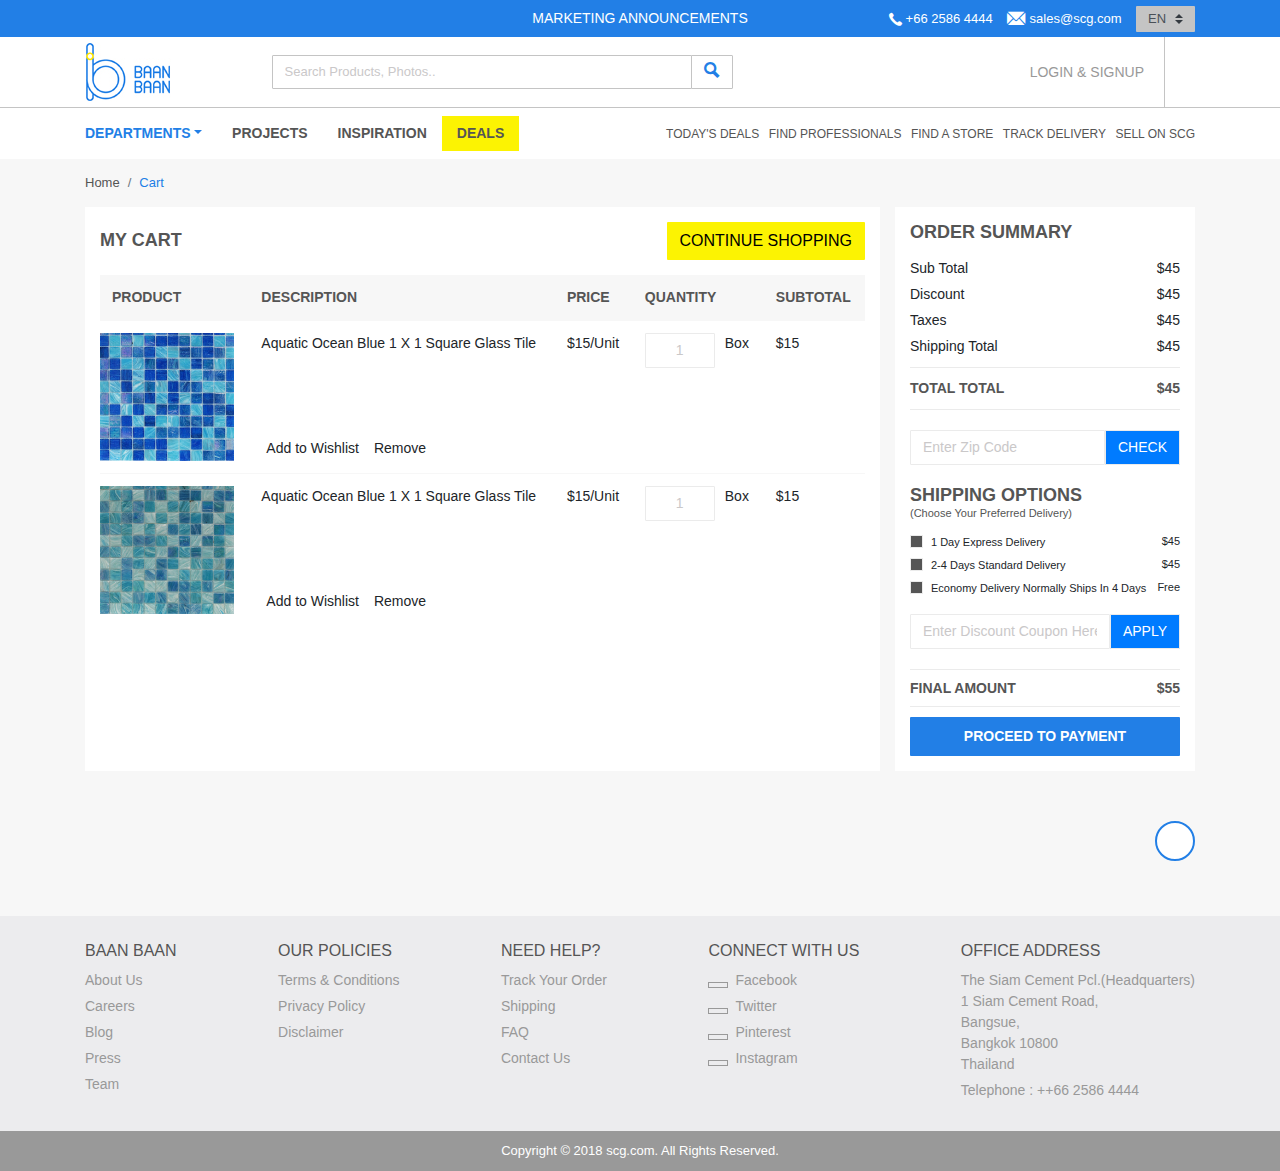
==== commit a72c3c83: "signup for all" ====
--- a/cart.html
+++ b/cart.html
@@ -59,8 +59,69 @@
                             </div>
                         </div>
                     </div>
-                    <div id="account"><span id="signup">
-                        <a href="#">Login</a> &amp; <a href="#">Signup</a>
+                    <div id="account">
+                       <span id="signup">
+
+                        <div class="btn-group">
+                            <a class="dropdown-toggle" data-toggle="dropdown" aria-haspopup="true" aria-expanded="false">
+                                Login &amp; Signup
+                            </a>
+
+                            <div class="dropdown-menu dropdown-menu-right">
+                                <h1>Sign In</h1>
+                                <div class="form-group">
+                                    <label for="exampleDropdownFormEmail2">Email</label>
+                                    <input type="email" class="form-control" id="exampleDropdownFormEmail2" placeholder="email@example.com">
+                                </div>
+                                <div class="form-group">
+                                    <label for="exampleDropdownFormPassword2">Password<a href="javascript:void(0)">Forgot Password?</a></label>
+                                    <input type="password" class="form-control" id="exampleDropdownFormPassword2" placeholder="Password">
+                                </div>
+                                <div class="form-check">
+                                    <input type="checkbox" class="form-check-input" id="dropdownCheck2">
+                                    <label class="form-check-label" for="dropdownCheck2">
+                                        Remember me
+                                    </label>
+                                </div>
+                                <div class="btn-panel"><button type="submit" class="btn btn-primary btn-block">Sign in</button>
+                                    <a href="javascript:void(0)" class="btn btn-link">New Customer?</a>
+                                    <button type="submit" class="btn btn-secondary btn-block">Create Your Account</button></div>
+                            </div>
+
+
+
+
+
+                        </div>
+                        <div class="btn-group mob">
+
+                            <a class="dropdown-toggle" data-toggle="dropdown" aria-haspopup="true" aria-expanded="false"><i class="fas fa-sign-in-alt"></i></a>
+                            <div class="dropdown-menu dropdown-menu-right">
+                                <h1>Sign In</h1>
+                                <div class="form-group">
+                                    <label for="exampleDropdownFormEmail2">Email</label>
+                                    <input type="email" class="form-control" id="exampleDropdownFormEmail2" placeholder="email@example.com">
+                                </div>
+                                <div class="form-group">
+                                    <label for="exampleDropdownFormPassword2">Password<a href="javascript:void(0)">Forgot Password?</a></label>
+                                    <input type="password" class="form-control" id="exampleDropdownFormPassword2" placeholder="Password">
+                                </div>
+                                <div class="form-check">
+                                    <input type="checkbox" class="form-check-input" id="dropdownCheck2">
+                                    <label class="form-check-label" for="dropdownCheck2">
+                                        Remember me
+                                    </label>
+                                </div>
+                                <div class="btn-panel"><button type="submit" class="btn btn-primary btn-block">Sign in</button>
+                                    <a href="javascript:void(0)" class="btn btn-link">New Customer?</a>
+                                    <button type="submit" class="btn btn-secondary btn-block">Create Your Account</button></div>
+                            </div>
+
+
+
+
+
+                        </div>
                         </span>
                         <span id="cart">
                             <a href="#"><i class="far fa-heart"></i></a>
--- a/css/style.css
+++ b/css/style.css
@@ -4,6 +4,20 @@
 }
 .pull-right {
     float: right;
+}
+
+.btn-primary{
+    background-color: #007bff!important;
+    color: #fff!important;
+    font-size: 13px;
+    text-transform: uppercase;
+}
+
+.btn-secondary{
+    background-color: #fcf302!important;
+    color: #555!important;
+    font-size: 13px;
+    text-transform: uppercase;
 }
 
 .form-control{
@@ -429,20 +443,74 @@
 }
 #account #signup{
     align-self: center;
-    padding-right: 20px;
-    color: #555;
+    padding-right: 5px;
     text-align: right;
 }
-#account #signup a{
-    color: #555;
+#account #signup a.dropdown-toggle{
+    color: #999;
     font-size: 14px;
     font-weight: 500;
     text-transform: uppercase;
-}
-#account #signup a:hover{
+    cursor: pointer;
+    padding: 15px;
+}
+#account #signup a.dropdown-toggle::after{
+    display: none;
+}
+#account #signup .show a.dropdown-toggle, #account #signup .show a.dropdown-toggle i{
+    background-color: #555;
+    color: #fff;
+}
+#account #signup .dropdown-menu{
+    background-color: #555;
+    padding: 15px;
+    color: #fff;
+    font-size: 13px;
+    margin-right: -1px;
+}
+
+#account #signup h1{
+    margin: 0 0 10px 0;
+    color: #fff;
+    font-size: 14px;
+    font-weight: 500;
+    text-transform: uppercase;
+}
+#account #signup .form-group{
+    margin-bottom: 10px;
+}
+#account #signup label{
+    margin-bottom: 5px;
+    display: flex;
+    justify-content: space-between;
+    align-items: baseline;
+}
+#account #signup label a{
+    color: #007bff;
+    font-size: 11px;
     text-decoration: none;
-    color: #999;
-}
+}
+#account #signup .form-control{
+    font-size: 13px;
+    width: 200px;
+}
+#account #signup .btn-panel{
+    text-align: center;
+    margin-top: 10px;
+}
+#account #signup .btn-link{
+    color: #fff;
+    font-size: 13px;
+    text-decoration: none;
+}
+#account #signup .btn-link:hover{
+    color: #ccc;
+}
+
+#account #signup .btn-group.mob{
+    display: none;
+}
+
 #account #cart{
     border-left: 1px solid #c4c4c4;
     display: flex;
@@ -465,7 +533,7 @@
     }
     .mobsignup{
         line-height: 36px;
-        display: inline-block;
+        display: none;
         font-size: 11px;
         text-transform: uppercase;
         color: #fff;
@@ -486,9 +554,33 @@
         flex: auto;
         margin-right: 20px;
     }
-    #account #signup{
+    #account #signup .btn-group{
         display: none;
     }
+    #account #signup .btn-group.mob{
+        display: block;
+        margin-right: 0;
+    }
+    #main-search{
+        margin-right: 10px;
+    }
+
+    #account #signup a.dropdown-toggle, #account #signup a.dropdown-toggle i{
+
+        margin-left: 0;
+        padding-left: 0;
+        padding-right: 0;
+    }
+    #account #signup a.dropdown-toggle{
+        width: 51px;
+        text-align: center;
+        display: inline-flex;
+        justify-content: center;
+        
+    }
+    #account #signup .dropdown-menu{
+    margin-right: 0;
+}
 }
 
 @media only screen and (max-width: 567px) {
@@ -511,6 +603,54 @@
     .badge-items .lang{
         margin-left: 0;
     }
+
+    #logo img{
+        width: 56px;
+
+    }
+    #main-search{
+        margin-right: 5px;
+    }
+    #main-search .form-control, #main-search .btn{
+        padding-left: 5px;
+        padding-right: 5px;
+        font-size: 12px;
+    }
+    #main-search .btn i{
+        font-size: 12px;
+    }
+    #account #signup a.dropdown-toggle{
+        padding-left: 0;
+        padding-right: 0;
+    }
+    #account #signup .btn-group.mob{
+        margin-right: 0;
+    }
+    #account #signup .btn-group.mob i{
+        margin-left: 5px;
+        margin-right: 5px;
+    }
+    #account #cart .fa-heart{
+        margin-left: 0;
+    }
+    #account #signup .dropdown-menu{
+        padding-left: 10px;
+        padding-right: 10px;
+        margin-right: 0;
+
+    }
+    #account #signup{
+        padding-right: 0;
+    }
+    #account #signup a.dropdown-toggle{
+        width: 41px;
+        text-align: center;
+        display: inline-flex;
+        justify-content: center;
+    }
+    #account #signup .dropdown-menu{
+    margin-right: 0;
+}
 }
 
 
@@ -595,6 +735,18 @@
 #spotlite .carousel-control-next,
 #spotlite .carousel-control-prev{
     width: 15%;
+}
+#spotlite .carousel-indicators li{
+    width: 13px;
+    height: 13px;
+    border-radius: 50%;
+    cursor: pointer;
+    background-color: #fff;
+    margin-left: 4px;
+    margin-right: 4px;
+}
+#spotlite .carousel-indicators .active{
+    background-color: #227fe6;
 }
 
 .item-wrap{
@@ -887,6 +1039,40 @@
 }
 
 /*Quick Detail View*/
+
+#featured-products .bximg{
+    position: relative;
+}
+#featured-products .bximg .btn{
+    opacity: 0;
+    transition: all .25s;
+    border: 1px solid #fff!important;
+    font-size: 11px;
+}
+
+#featured-products .item-wrap{
+    padding: 25px 15px;
+}
+#featured-products .modal-body{
+    padding-top: 0;
+}
+
+#featured-products .items:hover .bximg .btn{
+    opacity: 1;
+}
+#featured-products .bximg .add-cart{
+    position: absolute;
+    left:0;
+    top: 45%;
+    margin-left: 10px;
+}
+#featured-products .bximg .quick-launch{
+    position: absolute;
+    right:0;
+    top: 45%;
+    margin-right: 10px;
+}
+
 #quick-view-detail{
     margin: 25px 0;
     text-align: center;
